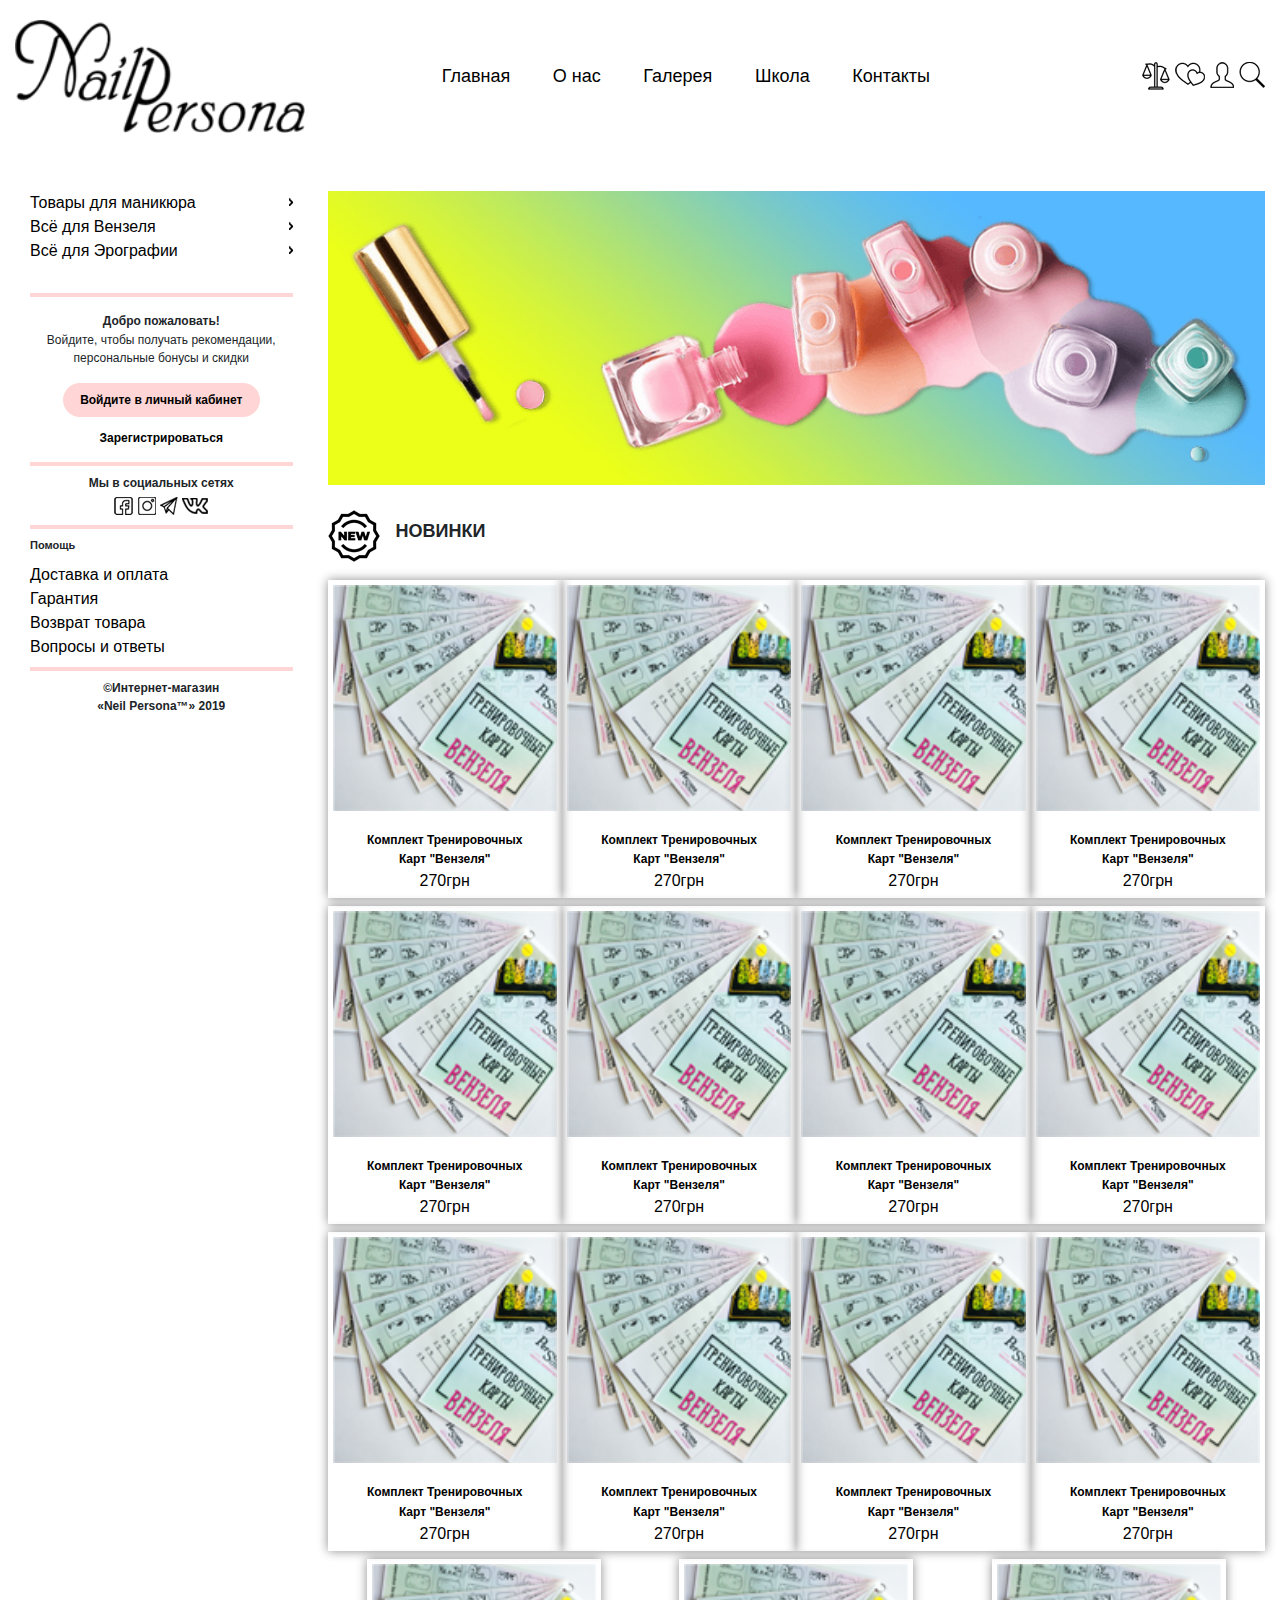
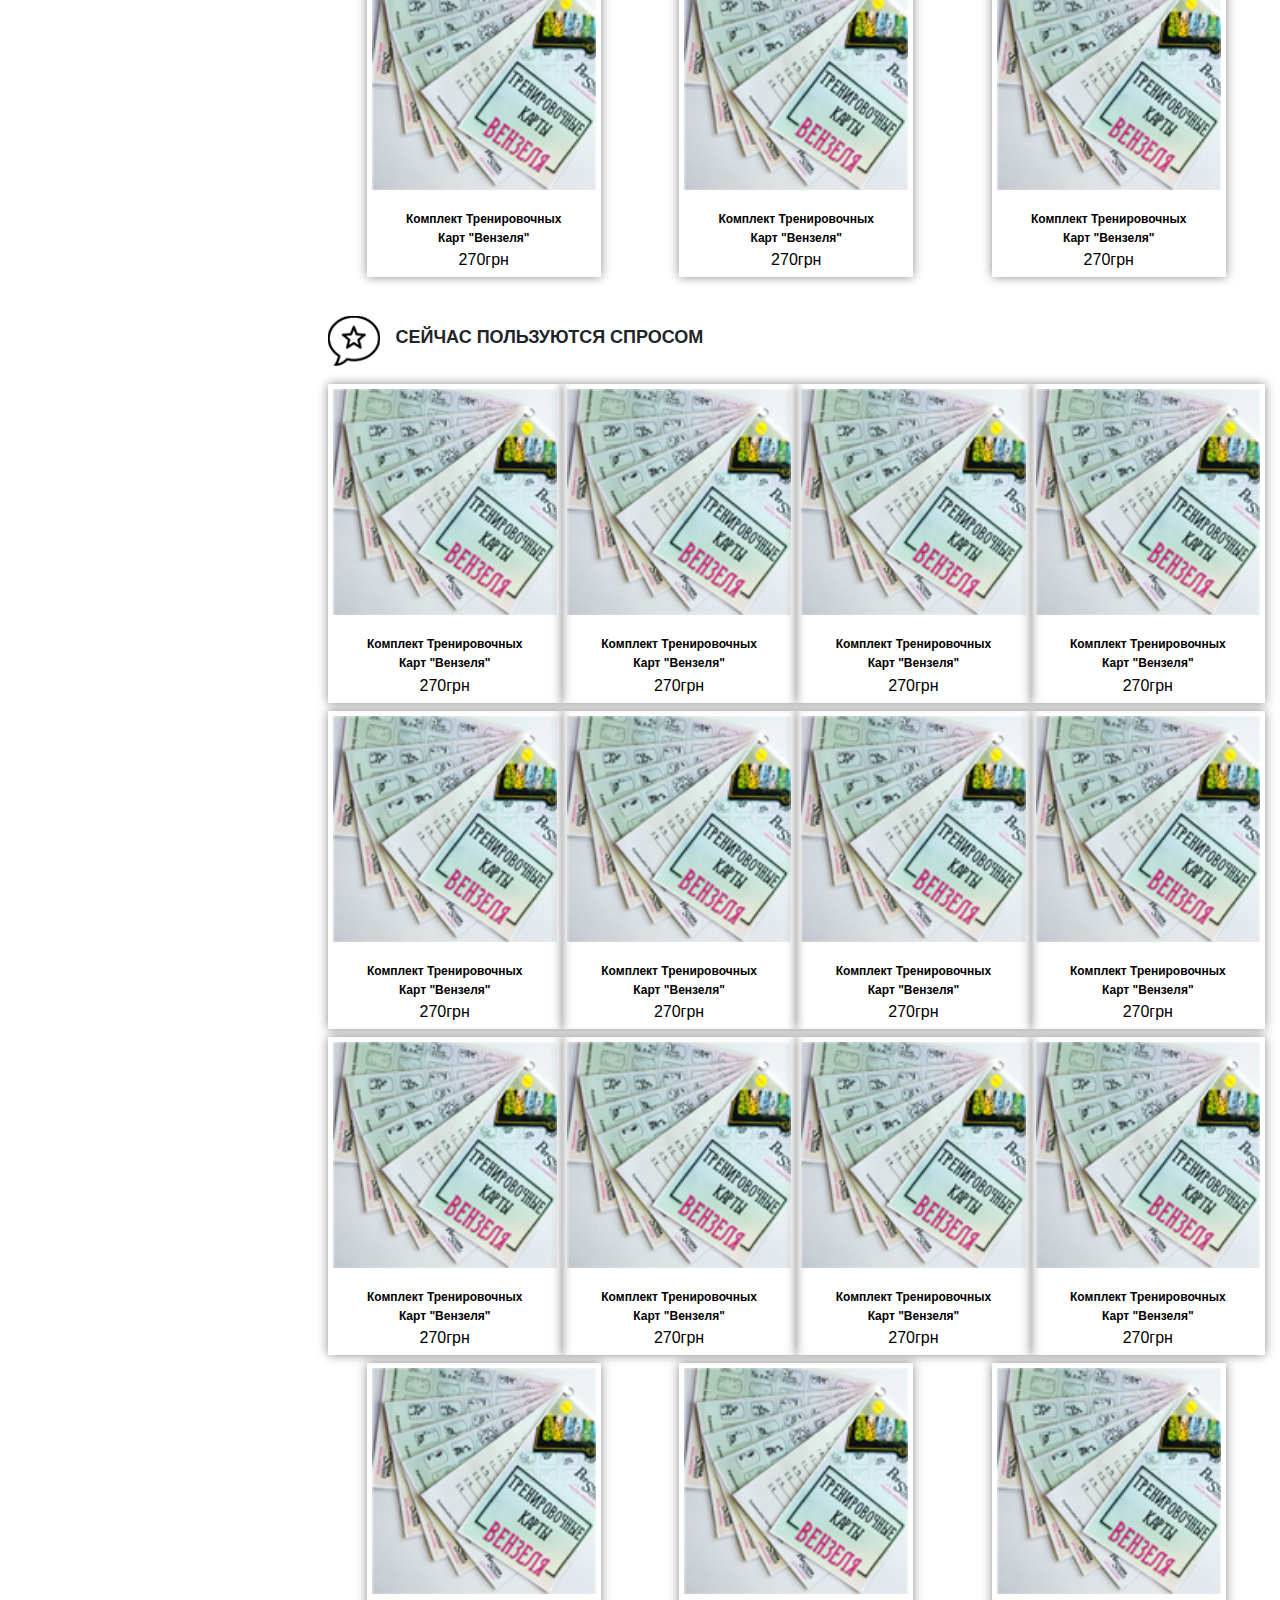
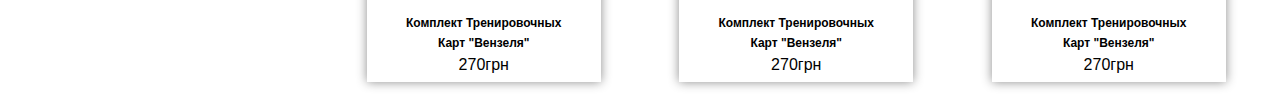
==== index.html @ 0a8c69c3 "55555" ====
<!DOCTYPE html>
    <html lang=ru>
        <head>
            <meta charset=UTF-8>
            <meta name=viewport content="width=device-width, initial-scale=1">
            <title>Магазин - Магазин и школа маникюра "Nail Persona"</title>
            <meta name=description content="Persona">
            <meta name=keywords content="">
            <link rel=icon href="#" type=image/x-icon>
            <link rel="shortcut icon" href="#" type=image/x-icon>
            <meta property=og:title content="">
            <meta property=og:description content="">
            <meta property=og:type content="">
            <meta property=og:image content="">
            <meta property=og:site_name content="">
            <link rel=stylesheet href="css/bootstrap-reboot.min.css">
            <link rel=stylesheet href="css/bootstrap.min.css">
            <link rel=stylesheet href=css/slick/slick.css>
            <link rel=stylesheet href=css/slick/slick-theme.css>
            <link rel="stylesheet" href="css/jquery.arcticmodal-0.3.css">
            <link rel="stylesheet" href="css/modal-menu.css">
            <link rel="stylesheet" href="css/authorization.css">
            <link rel="stylesheet" href="css/style.css">
        </head>
        <body>
            <header class="header" id=header>
                <div class="container-fluid">
                    <div class="row align-items-center">
                        <div class="col-2 col-md-3 d-lg-none">
                            <button class="menu-open">
                                <img src="img/gamb.png">
                            </button>
                        </div>
                        <div class="col-lg-3 col-md-5 col-8">
                            <a href=index.html class="home logo">
                                <img src=img/logo.png class="logo img-adaptiv" alt="logo Persona">
                            </a>
                        </div>
                        <div class="col-lg-5  m-auto d-none d-lg-block">
                            <nav>
                                <ul class="menu d-flex">
                                <li class="menu__item">
                                   <a href="index.html">
                                        Главная
                                    </a>
                                </li>
                                <li class="menu__item">
                                    <a href=#>
                                        О нас
                                    </a>
                                 </li>
                                <li class="menu__item">
                                    <a href=#>Галерея</a>
                                </li>
                                <li class="menu__item">
                                    <a href=#>
                                        Школа
                                    </a>
                                </li>
                                <li class="menu__item">
                                    <a href=#>
                                        Контакты
                                    </a>
                                </li>
                                </ul>
                            </nav>
                            </div>
                        <div class="col-lg-2 col-md-4 col-2 m-auto m-md-0 ">
                            <div class="heder_icon d-flex justify-content-md-end">
                                <a href="#" id="comparison" class="comparison"> <img src=img/comparison.png class=img-adaptiv alt="Comparison Persona"></a>
                                <a href="#" id="preferences" class="preferences"> <img src=img/preferences.png class=img-adaptiv alt="Comparison Persona"></a>
                                <a href="#" id="authorizaciy" class="authorizaciy"> <img src=img/authorization.png class=img-adaptiv alt="Comparison Persona"></a>
                                <a href="#" id="search" class="search"><img src=img/search.png class=img-adaptiv alt="Comparison Persona"></a>
                            </div>
                        </div>
                    </div>
                </div>
            </header>
            <main id=main role=main>
                <section class="shop" id="shop">
                    <div class="container-fluid container-fluid_sm">
                        <div class="row m-0">
                            <div class="col-lg-3">
                                    <aside class="info-right d-none d-lg-block" id="info-right">
                                        <div class="aside-menu" id="aside-menu">
                                            <a  href="#" class="aside-menu__link manicure-products__link">Товары для маникюра</a>
                                            <a href="#" class="aside-menu__link">Всё для Вензеля</a>
                                            <a href="#" class="aside-menu__link">Всё для Эрографии</a>
                                        </div>
                                        <div class="aside-cabinet" id="aside-cabinet">
                                            <h3>Добро пожаловать!</h3>
                                            <p>Войдите, чтобы получать рекомендации, персональные бонусы и скидки</p>
                                            <a href="personal-area.html" class="btn-block btn-cabinet">Войдите в личный кабинет</button>
                                            <a href="#" class="registracion">Зарегистрироваться</a>
                                        </div>
                                        <div class="aside-social">
                                            <h3>Мы в социальных сетях</h3>
                                            <div class="aside-social__link">
                                                <a href="#" class="aside-social__icon"><img src="img/facebook.png" alt="facebook"></a>
                                                <a href="#" class="aside-social__icon"><img src="img/instagram.png" alt="instagram"></a>
                                                <a href="#" class="aside-social__icon"><img src="img/telegram.png" alt="telegram"></a>
                                                <!-- <a href="#" class="aside-social__icon"><img src="img/twitter.png" alt="twitter"></a> -->
                                                <a href="#" class="aside-social__icon"><img src="img/vk.png" alt="vk"></a>
                                            </div>
                                        </div>
                                        <div class="aside-help">
                                            <h6>Помощь</h6>
                                            <a href="#" class="aside-help__link">Доставка и оплата</a>
                                            <a href="#" class="aside-help__link">Гарантия</a>
                                            <a href="#" class="aside-help__link">Возврат товара</a>
                                            <a href="#" class="aside-help__link">Вопросы и ответы</a>
                                        </div>
                                        <div class="aside-copyrights">
                                            <p>&copy;Интернет-магазин<br>«Neil Persona™» 2019</p>
                                        </div>
                                    </aside>
                            </div>
                            <div class="col-lg-9 col-12 p-0">
                                <div class="slader">
                                        <div class="slader_blok">
                                            <img src="img/sliser-foto_1.jpg" alt="" class="img-adaptiv">
                                        </div>
                                        <div class="slader_blok">
                                            <img src="img/sliser-foto_1.jpg" alt="" class="img-adaptiv">
                                        </div>
                                </div>
                                <div class="products">
                                        <div class="row">
                                            <div class="col-lg-12">
                                                <div class="products-news d-flex">
                                                    <img src="img/New.png" alt="icon-new">
                                                    <h2>Новинки</h2>
                                                </div>
                                            </div>
                                        </div>
                                        <div class="row  justify-content-around m-0 mb-3">
                                            <div class="col-lg-3 col-md-3 col-5  text-center mb-2 p-0">
                                                <a href="#" class="products-card">
                                                    <img src="img/img-card.png" alt="tovar" class="img-adaptiv">
                                                    <h3>Комплект Тренировочных <br>Карт "Вензеля"</h3>
                                                    <div class="products-card_cena">270грн</div>
                                                </a>
                                            </div>
                                            <div class="col-lg-3 col-md-3 col-5  text-center  mb-2 p-0">
                                                <a href="#" class="products-card">
                                                    <img src="img/img-card.png" alt="tovar" class="img-adaptiv">
                                                    <h3>Комплект Тренировочных <br>Карт "Вензеля"</h3>
                                                    <div class="products-card_cena">270грн</div>
                                                </a>
                                            </div>
                                            <div class="col-lg-3 col-md-3 col-5  text-center  mb-2 p-0">
                                                <a href="#" class="products-card">
                                                    <img src="img/img-card.png" alt="tovar" class="img-adaptiv">
                                                    <h3>Комплект Тренировочных <br>Карт "Вензеля"</h3>
                                                    <div class="products-card_cena">270грн</div>
                                                </a>
                                            </div>
                                            <div class="col-lg-3 col-md-3 col-5  text-center  mb-2 p-0">
                                                <a href="#" class="products-card">
                                                    <img src="img/img-card.png" alt="tovar" class="img-adaptiv">
                                                    <h3>Комплект Тренировочных <br>Карт "Вензеля"</h3>
                                                    <div class="products-card_cena">270грн</div>
                                                </a>
                                            </div>
                                            <div class="col-lg-3 col-md-3 col-5  text-center  mb-2 p-0">
                                                <a href="#" class="products-card">
                                                    <img src="img/img-card.png" alt="tovar" class="img-adaptiv">
                                                    <h3>Комплект Тренировочных <br>Карт "Вензеля"</h3>
                                                    <div class="products-card_cena">270грн</div>
                                                </a>
                                            </div>
                                            <div class="col-lg-3 col-md-3 col-5  text-center  mb-2 p-0">
                                                    <a href="#" class="products-card">
                                                        <img src="img/img-card.png" alt="tovar" class="img-adaptiv">
                                                        <h3>Комплект Тренировочных <br>Карт "Вензеля"</h3>
                                                        <div class="products-card_cena">270грн</div>
                                                    </a>
                                                </div>
                                                <div class="col-lg-3 col-md-3 col-5  text-center  mb-2 p-0">
                                                    <a href="#" class="products-card">
                                                        <img src="img/img-card.png" alt="tovar" class="img-adaptiv">
                                                        <h3>Комплект Тренировочных <br>Карт "Вензеля"</h3>
                                                        <div class="products-card_cena">270грн</div>
                                                    </a>
                                                </div>
                                                <div class="col-lg-3 col-md-3 col-5 text-center  mb-2 p-0">
                                                    <a href="#" class="products-card">
                                                        <img src="img/img-card.png" alt="tovar" class="img-adaptiv">
                                                        <h3>Комплект Тренировочных <br>Карт "Вензеля"</h3>
                                                        <div class="products-card_cena">270грн</div>
                                                    </a>
                                                </div>
                                                <div class="col-lg-3 col-md-3 col-5  text-center  mb-2 p-0">
                                                    <a href="#" class="products-card">
                                                        <img src="img/img-card.png" alt="tovar" class="img-adaptiv">
                                                        <h3>Комплект Тренировочных <br>Карт "Вензеля"</h3>
                                                        <div class="products-card_cena">270грн</div>
                                                    </a>
                                                </div>
                                                <div class="col-lg-3 col-md-3 col-5 text-center  mb-2 p-0">
                                                    <a href="#" class="products-card">
                                                        <img src="img/img-card.png" alt="tovar" class="img-adaptiv">
                                                        <h3>Комплект Тренировочных <br>Карт "Вензеля"</h3>
                                                        <div class="products-card_cena">270грн</div>
                                                    </a>
                                                </div>
                                                <div class="col-lg-3 col-md-3 col-5  text-center mb-2 p-0">
                                                    <a href="#" class="products-card">
                                                        <img src="img/img-card.png" alt="tovar" class="img-adaptiv">
                                                        <h3>Комплект Тренировочных <br>Карт "Вензеля"</h3>
                                                        <div class="products-card_cena">270грн</div>
                                                    </a>
                                                </div>
                                                <div class="col-lg-3 col-md-3 col-5  text-center  mb-2 p-0">
                                                    <a href="#" class="products-card">
                                                        <img src="img/img-card.png" alt="tovar" class="img-adaptiv">
                                                        <h3>Комплект Тренировочных <br>Карт "Вензеля"</h3>
                                                        <div class="products-card_cena">270грн</div>
                                                    </a>
                                                </div>
                                                <div class="col-lg-3 col-md-3 col-5  text-center  mb-2 p-0">
                                                    <a href="#" class="products-card">
                                                        <img src="img/img-card.png" alt="tovar" class="img-adaptiv">
                                                        <h3>Комплект Тренировочных <br>Карт "Вензеля"</h3>
                                                        <div class="products-card_cena">270грн</div>
                                                    </a>
                                                </div>
                                                <div class="col-lg-3 col-md-3 col-5  text-center  mb-2 p-0">
                                                    <a href="#" class="products-card">
                                                        <img src="img/img-card.png" alt="tovar" class="img-adaptiv">
                                                        <h3>Комплект Тренировочных <br>Карт "Вензеля"</h3>
                                                        <div class="products-card_cena">270грн</div>
                                                    </a>
                                                </div>
                                                <div class="col-lg-3 col-md-3 col-5  text-center  mb-2 p-0">
                                                    <a href="#" class="products-card">
                                                        <img src="img/img-card.png" alt="tovar" class="img-adaptiv">
                                                        <h3>Комплект Тренировочных <br>Карт "Вензеля"</h3>
                                                        <div class="products-card_cena">270грн</div>
                                                    </a>
                                                </div>
                                                                                  
                                        </div>
                                        <div class="row">
                                                <div class="col-lg-12">
                                                    <div class="products-news d-flex">
                                                        <img src="img/icon-spros.png" alt="icon-new">
                                                        <h2>Сейчас пользуются спросом</h2>
                                                    </div>
                                                </div>
                                            </div>
                                            <div class="row justify-content-around mb-3 m-0">
                                                <div class="col-lg-3 col-md-3 col-5  text-center  mb-2 p-0">
                                                    <a href="#" class="products-card">
                                                        <img src="img/img-card.png" alt="tovar" class="img-adaptiv">
                                                        <h3>Комплект Тренировочных <br>Карт "Вензеля"</h3>
                                                        <div class="products-card_cena">270грн</div>
                                                    </a>
                                                </div>
                                                <div class="col-lg-3 col-md-3 col-5  text-center  mb-2 p-0">
                                                    <a href="#" class="products-card">
                                                        <img src="img/img-card.png" alt="tovar" class="img-adaptiv">
                                                        <h3>Комплект Тренировочных <br>Карт "Вензеля"</h3>
                                                        <div class="products-card_cena">270грн</div>
                                                    </a>
                                                </div>
                                                <div class="col-lg-3 col-md-3 col-5  text-center  mb-2 p-0">
                                                    <a href="#" class="products-card">
                                                        <img src="img/img-card.png" alt="tovar" class="img-adaptiv">
                                                        <h3>Комплект Тренировочных <br>Карт "Вензеля"</h3>
                                                        <div class="products-card_cena">270грн</div>
                                                    </a>
                                                </div>
                                                <div class="col-lg-3 col-md-3 col-5  text-center  mb-2 p-0">
                                                    <a href="#" class="products-card">
                                                        <img src="img/img-card.png" alt="tovar" class="img-adaptiv">
                                                        <h3>Комплект Тренировочных <br>Карт "Вензеля"</h3>
                                                        <div class="products-card_cena">270грн</div>
                                                    </a>
                                                </div>
                                                <div class="col-lg-3 col-md-3 col-5  text-center  mb-2 p-0">
                                                    <a href="#" class="products-card">
                                                        <img src="img/img-card.png" alt="tovar" class="img-adaptiv">
                                                        <h3>Комплект Тренировочных <br>Карт "Вензеля"</h3>
                                                        <div class="products-card_cena">270грн</div>
                                                    </a>
                                                </div>
                                            
                                                    <div class="col-lg-3 col-md-3 col-5  text-center  mb-2 p-0">
                                                        <a href="#" class="products-card">
                                                            <img src="img/img-card.png" alt="tovar" class="img-adaptiv">
                                                            <h3>Комплект Тренировочных <br>Карт "Вензеля"</h3>
                                                            <div class="products-card_cena">270грн</div>
                                                        </a>
                                                    </div>
                                                    <div class="col-lg-3 col-md-3 col-5  text-center  mb-2 p-0">
                                                        <a href="#" class="products-card">
                                                            <img src="img/img-card.png" alt="tovar" class="img-adaptiv">
                                                            <h3>Комплект Тренировочных <br>Карт "Вензеля"</h3>
                                                            <div class="products-card_cena">270грн</div>
                                                        </a>
                                                    </div>
                                                    <div class="col-lg-3 col-md-3 col-5  text-center  mb-2 p-0">
                                                        <a href="#" class="products-card">
                                                            <img src="img/img-card.png" alt="tovar" class="img-adaptiv">
                                                            <h3>Комплект Тренировочных <br>Карт "Вензеля"</h3>
                                                            <div class="products-card_cena">270грн</div>
                                                        </a>
                                                    </div>
                                                    <div class="col-lg-3 col-md-3 col-5  text-center  mb-2 p-0">
                                                        <a href="#" class="products-card">
                                                            <img src="img/img-card.png" alt="tovar" class="img-adaptiv">
                                                            <h3>Комплект Тренировочных <br>Карт "Вензеля"</h3>
                                                            <div class="products-card_cena">270грн</div>
                                                        </a>
                                                    </div>
                                                    <div class="col-lg-3 col-md-3 col-5  text-center  mb-2 p-0">
                                                        <a href="#" class="products-card">
                                                            <img src="img/img-card.png" alt="tovar" class="img-adaptiv">
                                                            <h3>Комплект Тренировочных <br>Карт "Вензеля"</h3>
                                                            <div class="products-card_cena">270грн</div>
                                                        </a>
                                                    </div>
                                                    <div class="col-lg-3 col-md-3 col-5  text-center mb-2 p-0">
                                                        <a href="#" class="products-card">
                                                            <img src="img/img-card.png" alt="tovar" class="img-adaptiv">
                                                            <h3>Комплект Тренировочных <br>Карт "Вензеля"</h3>
                                                            <div class="products-card_cena">270грн</div>
                                                        </a>
                                                    </div>
                                                    <div class="col-lg-3 col-md-3 col-5  text-center  mb-2 p-0">
                                                        <a href="#" class="products-card">
                                                            <img src="img/img-card.png" alt="tovar" class="img-adaptiv">
                                                            <h3>Комплект Тренировочных <br>Карт "Вензеля"</h3>
                                                            <div class="products-card_cena">270грн</div>
                                                        </a>
                                                    </div>
                                                    <div class="col-lg-3 col-md-3 col-5  text-center  mb-2 p-0">
                                                        <a href="#" class="products-card">
                                                            <img src="img/img-card.png" alt="tovar" class="img-adaptiv">
                                                            <h3>Комплект Тренировочных <br>Карт "Вензеля"</h3>
                                                            <div class="products-card_cena">270грн</div>
                                                        </a>
                                                    </div>
                                                    <div class="col-lg-3 col-md-3 col-5  text-center  mb-2 p-0">
                                                        <a href="#" class="products-card">
                                                            <img src="img/img-card.png" alt="tovar" class="img-adaptiv">
                                                            <h3>Комплект Тренировочных <br>Карт "Вензеля"</h3>
                                                            <div class="products-card_cena">270грн</div>
                                                        </a>
                                                    </div>
                                                    <div class="col-lg-3 col-md-3 col-5  text-center  mb-2 p-0">
                                                        <a href="#" class="products-card">
                                                            <img src="img/img-card.png" alt="tovar" class="img-adaptiv">
                                                            <h3>Комплект Тренировочных <br>Карт "Вензеля"</h3>
                                                            <div class="products-card_cena">270грн</div>
                                                        </a>
                                                    </div>
                                                
                                                      
                                            </div>
                                            <div class="aside-copyrights__sm d-none">
                                                    <p>&copy;Интернет-магазин<br>«Neil Persona™» 2019</p>
                                                </div>
                                </div>  
                            </div>
                        </div>
                    </div>
                </section>
            </main>
            <!-- Modal menu-->

            <div style="display: none;">
                <div class="box-modal" id="catalog-product">
                        <div class="box-modal_close arcticmodal-close">x</div>
                            <div class="manicure-products d-flex">
                                            <ul class="manicure-products__menu ">
                                                <li class="manicure-products__list d-flex">
                                                    <!-- <a href="#" class=" aside-menu__link manicure-products__link">Товары для маникюра</a> -->
                                                    <div class="drop-down__list t1">
                                                        <div class="d-flex">
                                                        <div class="mr-4">
                                                            <ul >
                                                            <li class="drop-down__list_item">
                                                                <a href="#" class="manicure-products__link cat_1">
                                                                        Краска
                                                                </a>
                                                            </li>
                                                            <li class="drop-down__list_item">
                                                                <a href="#" class="manicure-products__link cat_1">
                                                                    Лаки 
                                                                </a>
                                                            </li>
                                                            <li class="drop-down__list_item">
                                                                <a href="#" class="manicure-products__link cat_1">
                                                                    Краска
                                                                </a>
                                                            </li>
                                                            <li class="drop-down__list_item">
                                                                <a href="#" class="manicure-products__link cat_1">
                                                                    Лаки 
                                                                </a>
                                                            </li>
                                                            <li class="drop-down__list_item">
                                                                <a href="#" class="manicure-products__link cat_1">
                                                                    Длинная хрерь
                                                                </a>
                                                            </li>
                                                            <li class="drop-down__list_item">
                                                                    <a href="#" class="manicure-products__link cat_1">
                                                                            Краска
                                                                    </a>
                                                                </li>
                                                                <li class="drop-down__list_item">
                                                                    <a href="#" class="manicure-products__link cat_1">
                                                                        Лаки 
                                                                    </a>
                                                                </li>
                                                                <li class="drop-down__list_item">
                                                                    <a href="#" class="manicure-products__link cat_1">
                                                                        Краска
                                                                    </a>
                                                                </li>
                                                                <li class="drop-down__list_item">
                                                                    <a href="#" class="manicure-products__link cat_1">
                                                                        Лаки 
                                                                    </a>
                                                                </li>
                                                                <li class="drop-down__list_item">
                                                                    <a href="#" class="manicure-products__link cat_1">
                                                                        Длинная хрерь
                                                                    </a>
                                                                </li>
                                                                <li class="drop-down__list_item">
                                                                        <a href="#" class="manicure-products__link cat_1">
                                                                                Краска
                                                                        </a>
                                                                    </li>
                                                                    <li class="drop-down__list_item">
                                                                        <a href="#" class="manicure-products__link cat_1">
                                                                            Лаки 
                                                                        </a>
                                                                    </li>
                                                                    <li class="drop-down__list_item">
                                                                        <a href="#" class="manicure-products__link cat_1">
                                                                            Краска
                                                                        </a>
                                                                    </li>
                                                                    <li class="drop-down__list_item">
                                                                        <a href="#" class="manicure-products__link cat_1">
                                                                            Лаки 
                                                                        </a>
                                                                    </li>
                                                                    <li class="drop-down__list_item">
                                                                        <a href="#" class="manicure-products__link cat_1">
                                                                            Длинная хрерь
                                                                        </a>
                                                                    </li>
                                                                    <ul>
                                                                            <li class="drop-down__list_item">
                                                                                    <a href="#" class="manicure-products__link cat_1">
                                                                                        Лаки 
                                                                                    </a>
                                                                                </li>
                                                                                <li class="drop-down__list_item">
                                                                                    <a href="#" class="manicure-products__link cat_1">
                                                                                        Длинная хрерь
                                                                                    </a>
                                                                                </li> 
                                                                    </ul>
                                                            </ul>
                                                        </div>
                                                        <div class="mr-4">
                                                                <ul>
                                                                    <li class="drop-down__list_item">
                                                                        <a href="#" class="manicure-products__link cat_1">
                                                                                Краска
                                                                        </a>
                                                                    </li>
                                                                    <li class="drop-down__list_item">
                                                                        <a href="#" class="manicure-products__link cat_1">
                                                                            Лаки 
                                                                        </a>
                                                                    </li>
                                                                    <li class="drop-down__list_item">
                                                                        <a href="#" class="manicure-products__link cat_1">
                                                                            Краска
                                                                        </a>
                                                                    </li>
                                                                    <li class="drop-down__list_item">
                                                                        <a href="#" class="manicure-products__link cat_1">
                                                                            Лаки 
                                                                        </a>
                                                                    </li>
                                                                    <li class="drop-down__list_item">
                                                                        <a href="#" class="manicure-products__link cat_1">
                                                                            Длинная хрерь
                                                                        </a>
                                                                    </li>
                                                                    <li class="drop-down__list_item">
                                                                            <a href="#" class="manicure-products__link cat_1">
                                                                                    Краска
                                                                            </a>
                                                                        </li>
                                                                        <li class="drop-down__list_item">
                                                                            <a href="#" class="manicure-products__link cat_1">
                                                                                Лаки 
                                                                            </a>
                                                                        </li>
                                                                        <li class="drop-down__list_item">
                                                                            <a href="#" class="manicure-products__link cat_1">
                                                                                Краска
                                                                            </a>
                                                                        </li>
                                                                        <li class="drop-down__list_item">
                                                                            <a href="#" class="manicure-products__link cat_1">
                                                                                Лаки 
                                                                            </a>
                                                                        </li>
                                                                        <li class="drop-down__list_item">
                                                                            <a href="#" class="manicure-products__link cat_1">
                                                                                Длинная хрерь
                                                                            </a>
                                                                        </li>
                                                                        <li class="drop-down__list_item">
                                                                                <a href="#" class="manicure-products__link cat_1">
                                                                                        Краска
                                                                                </a>
                                                                            </li>
                                                                            <li class="drop-down__list_item">
                                                                                <a href="#" class="manicure-products__link cat_1">
                                                                                    Лаки 
                                                                                </a>
                                                                            </li>
                                                                            <li class="drop-down__list_item">
                                                                                <a href="#" class="manicure-products__link cat_1">
                                                                                    Краска
                                                                                </a>
                                                                            </li>
                                                                            <li class="drop-down__list_item">
                                                                                <a href="#" class="manicure-products__link cat_1">
                                                                                    Лаки 
                                                                                </a>
                                                                            </li>
                                                                            <li class="drop-down__list_item">
                                                                                <a href="#" class="manicure-products__link cat_1">
                                                                                    Длинная хрерь
                                                                                </a>
                                                                            </li>
                                                                            <ul>
                                                                                    <li class="drop-down__list_item">
                                                                                            <a href="#" class="manicure-products__link cat_1">
                                                                                                Лаки 
                                                                                            </a>
                                                                                        </li>
                                                                                        <li class="drop-down__list_item">
                                                                                            <a href="#" class="manicure-products__link cat_1">
                                                                                                Длинная хрерь
                                                                                            </a>
                                                                                        </li> 
                                                                            </ul>
                                                                </ul>
                                                        </div>
                                                        <div class="mr-4">
                                                                <ul>
                                                                    <li class="drop-down__list_item">
                                                                        <a href="#" class="manicure-products__link cat_1">
                                                                                Краска
                                                                        </a>
                                                                    </li>
                                                                    <li class="drop-down__list_item">
                                                                        <a href="#" class="manicure-products__link cat_1">
                                                                            Лаки 
                                                                        </a>
                                                                    </li>
                                                                    <li class="drop-down__list_item">
                                                                        <a href="#" class="manicure-products__link cat_1">
                                                                            Краска
                                                                        </a>
                                                                    </li>
                                                                    <li class="drop-down__list_item">
                                                                        <a href="#" class="manicure-products__link cat_1">
                                                                            Лаки 
                                                                        </a>
                                                                    </li>
                                                                    <li class="drop-down__list_item">
                                                                        <a href="#" class="manicure-products__link cat_1">
                                                                            Длинная хрерь
                                                                        </a>
                                                                    </li>
                                                                    <li class="drop-down__list_item">
                                                                            <a href="#" class="manicure-products__link cat_1">
                                                                                    Краска
                                                                            </a>
                                                                        </li>
                                                                        <li class="drop-down__list_item">
                                                                            <a href="#" class="manicure-products__link cat_1">
                                                                                Лаки 
                                                                            </a>
                                                                        </li>
                                                                        <li class="drop-down__list_item">
                                                                            <a href="#" class="manicure-products__link cat_1">
                                                                                Краска
                                                                            </a>
                                                                        </li>
                                                                        <li class="drop-down__list_item">
                                                                            <a href="#" class="manicure-products__link cat_1">
                                                                                Лаки 
                                                                            </a>
                                                                        </li>
                                                                        <li class="drop-down__list_item">
                                                                            <a href="#" class="manicure-products__link cat_1">
                                                                                Длинная хрерь
                                                                            </a>
                                                                        </li>
                                                                        <li class="drop-down__list_item">
                                                                                <a href="#" class="manicure-products__link cat_1">
                                                                                        Краска
                                                                                </a>
                                                                            </li>
                                                                            <li class="drop-down__list_item">
                                                                                <a href="#" class="manicure-products__link cat_1">
                                                                                    Лаки 
                                                                                </a>
                                                                            </li>
                                                                            <li class="drop-down__list_item">
                                                                                <a href="#" class="manicure-products__link cat_1">
                                                                                    Краска
                                                                                </a>
                                                                            </li>
                                                                            <li class="drop-down__list_item">
                                                                                <a href="#" class="manicure-products__link cat_1">
                                                                                    Лаки 
                                                                                </a>
                                                                            </li>
                                                                            <li class="drop-down__list_item">
                                                                                <a href="#" class="manicure-products__link cat_1">
                                                                                    Длинная хрерь
                                                                                </a>
                                                                            </li>
                                                                            <ul>
                                                                                    <li class="drop-down__list_item">
                                                                                            <a href="#" class="manicure-products__link cat_1">
                                                                                                Лаки 
                                                                                            </a>
                                                                                        </li>
                                                                                        <li class="drop-down__list_item">
                                                                                            <a href="#" class="manicure-products__link cat_1">
                                                                                                Длинная хрерь
                                                                                            </a>
                                                                                        </li> 
                                                                            </ul>
                                                                </ul>
                                                        </div>
                                                        </div>
                                                    </div>                      
                                                </li>
                                                
                                                                              
                                                
                                            </ul>
                            </div>
                    </div>
                </div>
            </div>
            <div style="display: none;">
            <div class="box-modal" id="authorization">
                    <div class="box-modal_close arcticmodal-close">x</div>
                        <header>
                            <div class="d-flex mb-3">
                                <img src=img/logo.png class="authorization-logo" alt="logo Persona">
                                <div class="languages">
                                    <span class="languages_ru">ru</span>
                                    <span class="languages_en">en</span>
                                </div>
                            </div>
                        </header>
                        <ul class="authorization__list">
                            <li class="authorization__list_item">
                                <a href="#" class="authorization__link">Личные данные</a>
                            </li>
                            <li class="authorization__list_item">
                                <a href="#" class="authorization__link">Корзина</a>
                            </li>
                            <li class="authorization__list_item">
                                <a href="#" class="authorization__link">Мои заказы</a>
                            </li>
                            <li class="authorization__list_item">
                                <a href="#" class="authorization__link">Выход</a>
                            </li>
                        </ul>        
                    </div>
                </div>
            </div>
            <footer class=footer id=footer>
               
            </footer>
            <script src=js/jquery-3.3.1.min.js> </script> 
            <script src=js/slick/slick.min.js> </script>
            <!-- <script src=js/slick/slick.min.js> </script> 
            <script src=js/liMarquee/jquery.liMarquee.min.js> </script> 
            <script src=js/jquery.arcticmodal-0.3.min.js> </script> 
            <script type=text/javascript src=js/jquery.validate.min.js> </script> 
            <script src=js/main.min.js> </script>  -->
            <script src=js/jquery.arcticmodal-0.3.min.js> </script>
            <script src="js/main.js"> </script>
        </body> 
    </html>
---- css/modal-menu.css ----
/*----- Выпадающий список -----*/


/* .drop-down__list {
    color: #000;
    background: rgba(255, 255, 255, 0.87);
    border-radius: 10px;
    padding: 20px;
    flex-direction: column;
    position: absolute;
    left: 55%;
    margin-left: -115px;
    z-index: 9999;
    box-shadow: 0 0 40px #000073;
}

.manicure-products__list_item {
    margin-bottom: 10px;
} */

.manicure-products__link{
    font-size: 14px;
}
.box-modal {
    position: absolute;
    top: 155px;
    padding: 16px;
    background: #fff;
    color: #3c3c3c;
    font: 14px/18px Arial, sans-serif;
    
    border-radius: 6px;
}

.box-modal_close {
    position: absolute;
    right: 20px;
    top: 0px;
    font-size: 20px;
    line-height: 15px;
    color: #000;
    cursor: pointer
}
#catalog-product{
    left: 25%;
}
.arcticmodal-overlay{
    background-color: none!important;
    opacity: 0!important;
}
---- css/authorization.css ----
#authorization{
    right: 0;
}

.languages{
    font-size: 24px;
}
.languages span{
    border: 1px solid transparent;
    border-radius: 40%;
    padding: 0 5px;
}
.languages span:hover{
    border: 1px solid #000;
    padding: 0 5px;
    cursor: pointer;
}
.authorization__link{
    display: block;
    font-size: 18px;
    margin-bottom: 15px;
}
---- css/style.css ----
/* specification */
body {
    font-family: "Arial"
}

h1, h2, h3, h4, h5, h6 {
    letter-spacing: 0;
    line-height: 1.6em;
    font-weight: bold;
}
h1 {
    
}
h3{
    font-size: 12px;
    margin: 0;
}
h2{
    font-size: 18px;
    text-transform: uppercase;
}
h6{
    font-size: 11px;
    font-weight: bold;
}
a{
    color: #000;
}
a, a:active, a:hover {
    text-decoration: none
}
li, ul {
    list-style-type: none;
    padding: 0;
    margin: 0
}
.justify-content-between {
    justify-content: space-between
}
.align-items-center {
    align-items: center
}
.btn:focus, .btn:hover {
    box-shadow: none
}
a, button, button:active, button:focus, button:hover, input, input:active, input:focus, input:hover {
    outline: 0
}
.img-adaptiv {
    width: 100%;
    max-width: 100%;
    display: block;
    color: #fff
}
/* .overlay {
    background: rgba(0, 0, 0, .64);
    color: #fff;
    position: absolute;
    top: 0;
    left: 0;
    width: 100%;
    height: 100%;
    opacity: 0;
    transition: all .5s ease;
    text-align: center;
    padding-top: 40%
}
.overlay_title {
    font-family: candarabold;
    margin-top: -20px
}
.card:hover .overlay {
    opacity: .8
}
.text-centr{
    text-align: center;
}
.fixed {
    position: fixed;
    top: 0;
    left: 0;
    width: 100%;
    z-index: 1
}  */

/* specification END*/

/* header */
.header {
    padding: 20px 0;
    /* background: #ffd5d5 */
}

/* header "menu"*/

.menu {
    margin-bottom: 0;
    justify-content: space-between;
}
.menu__item {
    margin-right: 5px
}
.menu__item a {
    display: block;
    color: #000;
    font-size: 18px;
    /* font-weight: bold; */
    margin-right: 10px
}
.menu__item a:hover {
    opacity: .8
}
/* header "menu END"*/
.heder_icon{
    justify-content: space-between;
}
.heder_icon a{
    margin-right: 5px;
    display: block;
}
.heder_icon a:last-child{
    margin-right: 0;
}
.menu-open {
    background: 0;
    border: 0;
    /* font-size: 25px; */
    cursor: pointer;
    /* margin-top: 100%; */
    
}
/* .header-menu {
    font-size: 14px
}

.menu-opened {
    background: rgba(34, 183, 232, .87);
    border-radius: 10px;
    padding: 20px;
    flex-direction: column;
    position: fixed;
    left: 50%;
    top: 87px;
    margin-left: -115px;
    z-index: 9999;
    box-shadow: 0 0 40px #000073
}

.menu.menu-opened .menu__item {
    margin-right: 0;
    margin-bottom: 10px
} */

/* header END*/

/* Section "SHOP" */
.shop{
    padding-top: 38px; 
}
/* ASIDE */
aside{
    margin-right: 20px;
}
.aside-menu{
padding-bottom: 30px;
}
.aside-menu__link, .aside-help__link{
    font-size: 16px;
    /* font-weight: bold; */
    display: block;
    position: relative;
}
/* .aside-menu__link{
    position: relative;
} */
.aside-menu__link::after{
    content: "";
    background: url("../img/arrow.png") no-repeat center center;
    display: inline-block;
    width: 4px;
    height: 8px;
    position: absolute;
    top: 7px;
    right: 0;

}
.aside-cabinet{
    text-align: center;
    font-size: 12px;
    padding: 15px 0;
    border-top: 4px solid #ffd5d5;
    border-bottom: 4px solid #ffd5d5;
}
.aside-cabinet p{
    
}
.btn-cabinet{
    font-weight: bold;
    padding: 8px 3px;
    background: #ffd5d5;
    border: none;
    border-radius: 20px;
    width: 75%;
    margin: 0 auto;
}
.registracion{
    display: block;
    font-weight: bold;
    margin-top: 12px;
}
.aside-social{
    text-align: center;
    padding: 8px 0;
    border-bottom: 4px solid #ffd5d5;
}
.aside-help{
    padding: 8px 0;
    border-bottom: 4px solid #ffd5d5;
    
}
.aside-copyrights{
    padding: 8px 0;
    text-align: center;
    font-size: 12px;
    font-weight: bold;
}
/* ASIDE END*/

/*SLADER*/

.slader {
    margin-bottom: 10px;
}
/* SLADER END*/

/* products */

.products-news{
    align-items: center;
    padding: 15px 0 18px 0;
}
.products-news img{
    margin-right: 16px;
}

/* products-card*/

.products-card{
    display: block;
    padding: 5px 0;
    box-shadow: 0px 0px 10px 0px rgba(0,0,0,0.45);
  
   
}
.products-card img{
    margin-bottom: 20px;
    padding: 0 5px;
}
.products-card__cena{
    font-size: 14px;
    font-weight: bold;
}

/* products-card END*/

/* products END*/

/* modal */
.box-modal {
    position: absolute;
    top: 155px;
    padding: 16px;
    background: #fff;
    color: #3c3c3c;
    font: 14px/18px Arial, sans-serif;
    border-radius: 6px;
}
.box-modal_close {
    position: absolute;
    right: 20px;
    top: 0px;
    font-size: 20px;
    line-height: 15px;
    color: #000;
    cursor: pointer;
}
.arcticmodal-overlay{
    background-color: none!important;
    opacity: 0!important;
}
/* modal "#catalog-product"*/
#catalog-product{
    left: 25%;
}
/* modal "#catalog-product" END*/
/* modal end*/

@media screen and (max-width:1200px) {
    
    
}

@media screen and (max-width:992px) {
    
       
}

@media screen and (max-width:768px) {
    .comparison, .preferences, .authorization{
        display: none!important;
    }
    .aside-copyrights__sm{
        display: block!important;
        border-top: 4px solid #ffd5d5;
        margin-top: 15px;
        text-align: center;
    }
}

@media screen and (max-width:576px) {
    
    .container-fluid_sm{
        padding: 0;
    }
    
    .header{
        padding:  0;
    }
    /* .logo{
        margin-left: 10px; */
    
    .shop{
        padding-top: 0;;
    }
}
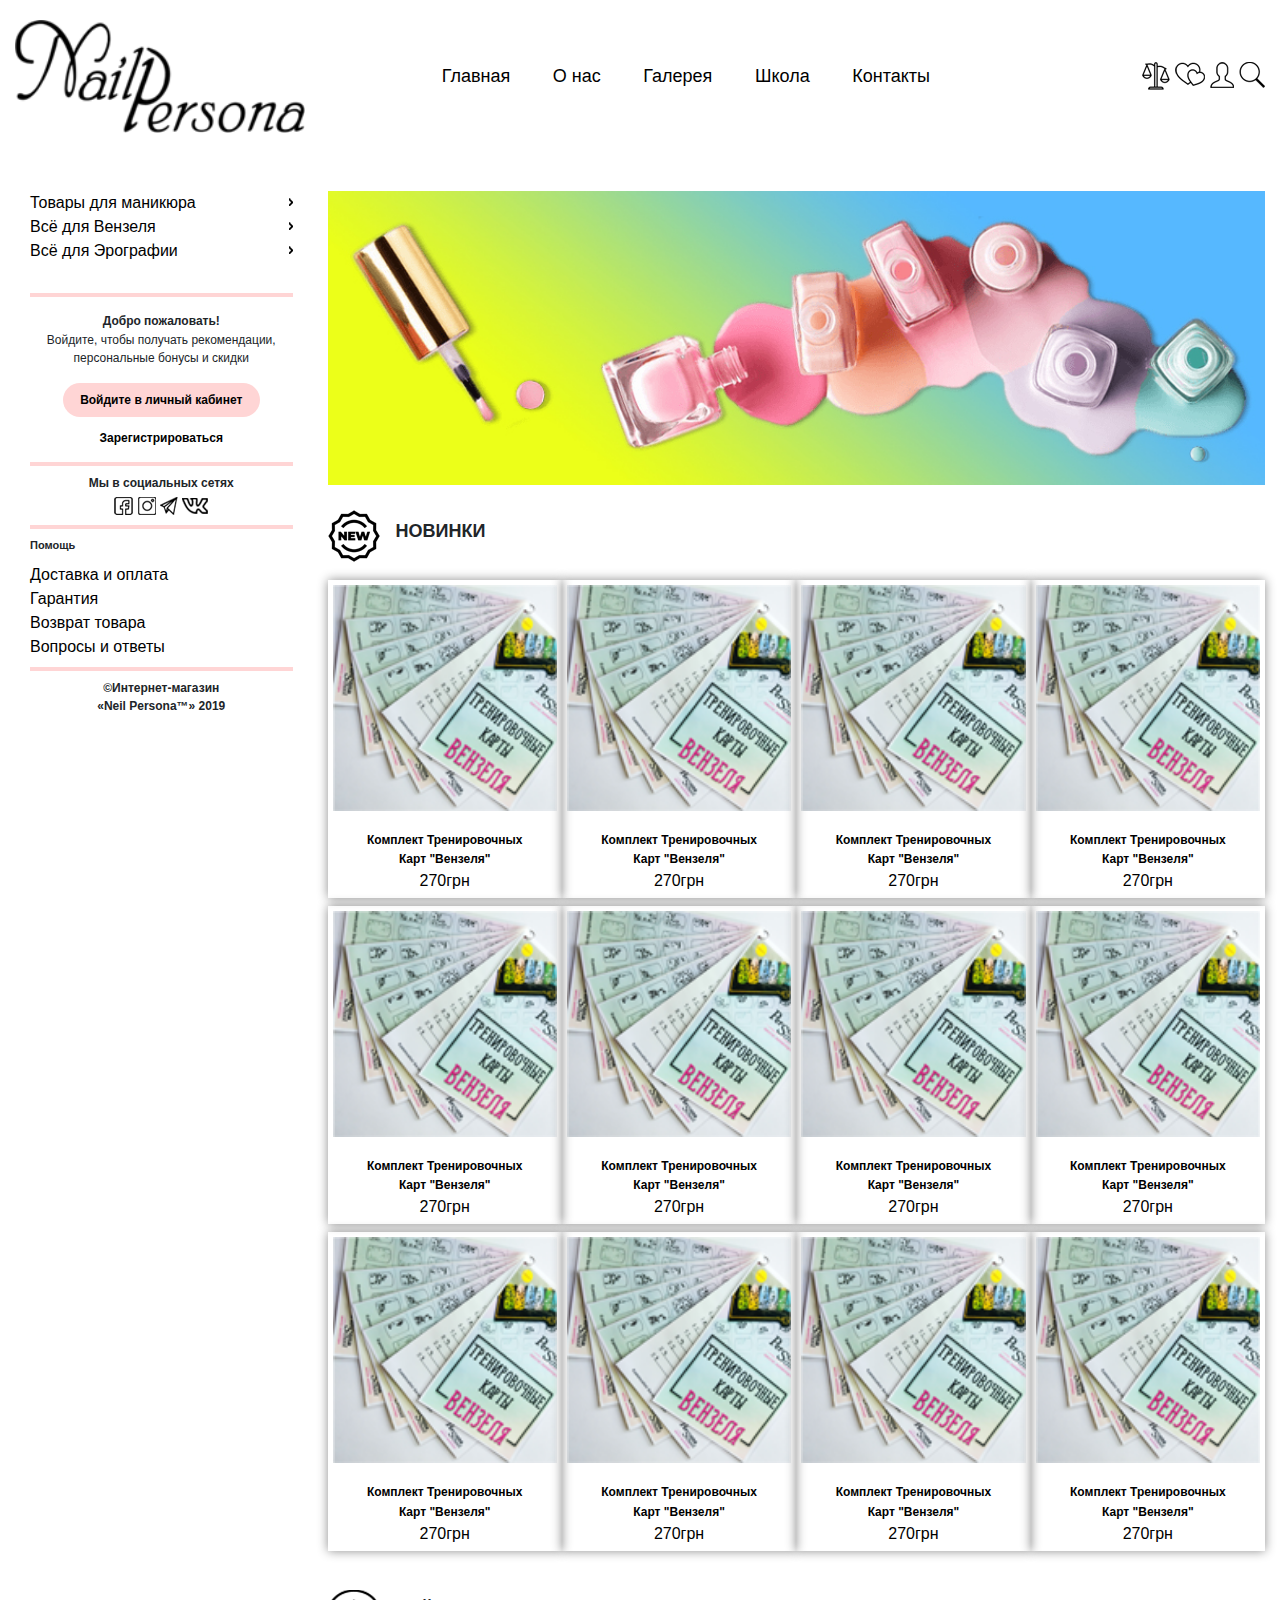
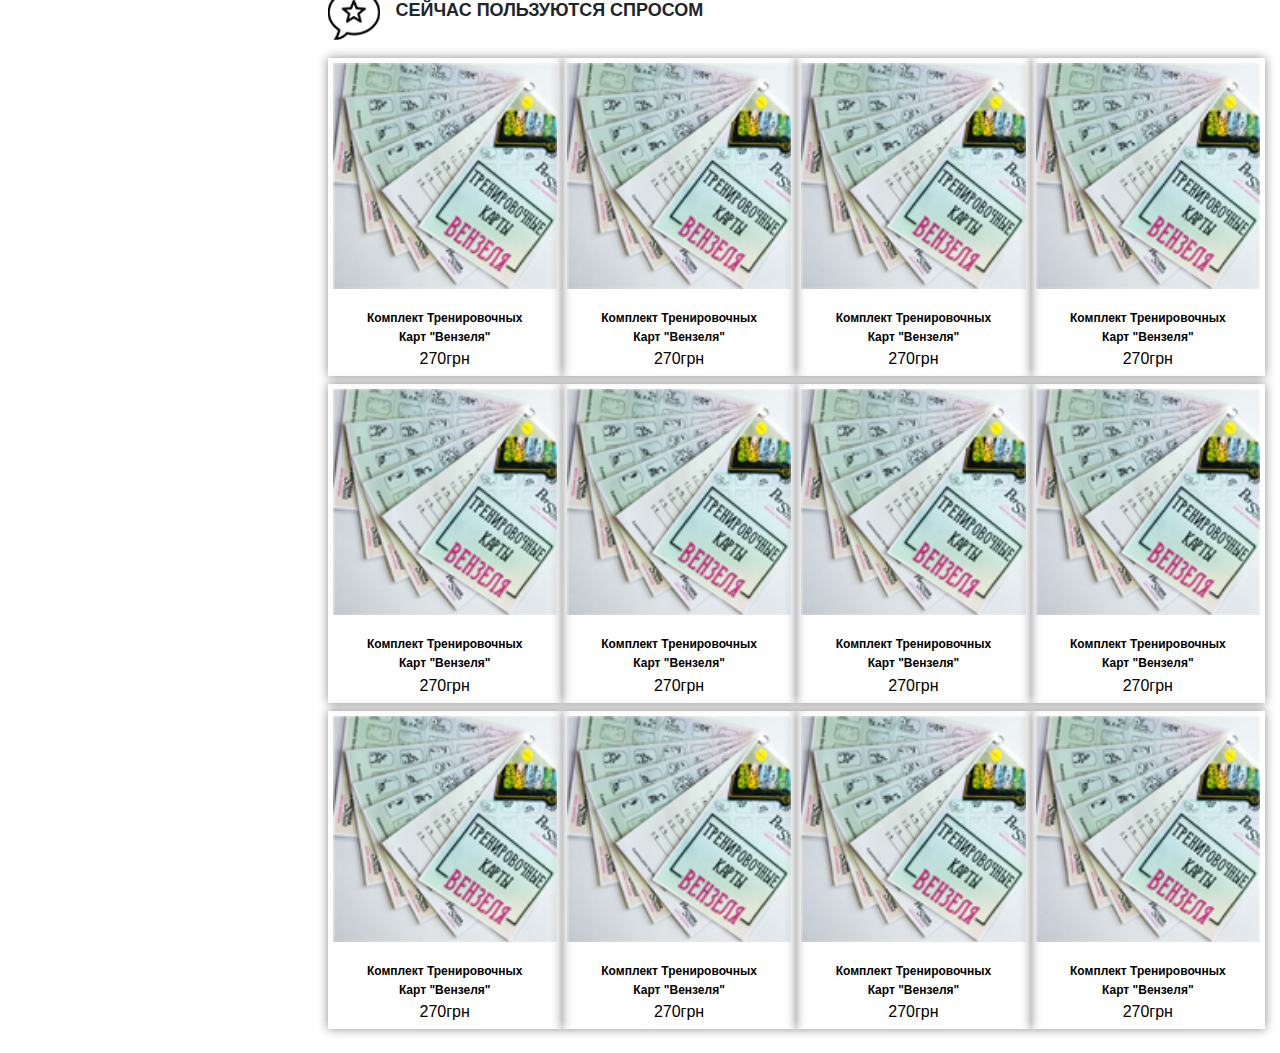
==== commit 472ec48e: "55555666" ====
--- a/index.html
+++ b/index.html
@@ -218,27 +218,27 @@
                                                         <div class="products-card_cena">270грн</div>
                                                     </a>
                                                 </div>
-                                                <div class="col-lg-3 col-md-3 col-5  text-center  mb-2 p-0">
-                                                    <a href="#" class="products-card">
-                                                        <img src="img/img-card.png" alt="tovar" class="img-adaptiv">
-                                                        <h3>Комплект Тренировочных <br>Карт "Вензеля"</h3>
-                                                        <div class="products-card_cena">270грн</div>
-                                                    </a>
-                                                </div>
-                                                <div class="col-lg-3 col-md-3 col-5  text-center  mb-2 p-0">
-                                                    <a href="#" class="products-card">
-                                                        <img src="img/img-card.png" alt="tovar" class="img-adaptiv">
-                                                        <h3>Комплект Тренировочных <br>Карт "Вензеля"</h3>
-                                                        <div class="products-card_cena">270грн</div>
-                                                    </a>
-                                                </div>
-                                                <div class="col-lg-3 col-md-3 col-5  text-center  mb-2 p-0">
-                                                    <a href="#" class="products-card">
-                                                        <img src="img/img-card.png" alt="tovar" class="img-adaptiv">
-                                                        <h3>Комплект Тренировочных <br>Карт "Вензеля"</h3>
-                                                        <div class="products-card_cena">270грн</div>
-                                                    </a>
-                                                </div>
+                                                <!-- <div class="col-lg-3 col-md-3 col-5  text-center  mb-2 p-0">
+                                                    <a href="#" class="products-card">
+                                                        <img src="img/img-card.png" alt="tovar" class="img-adaptiv">
+                                                        <h3>Комплект Тренировочных <br>Карт "Вензеля"</h3>
+                                                        <div class="products-card_cena">270грн</div>
+                                                    </a>
+                                                </div>
+                                                <div class="col-lg-3 col-md-3 col-5  text-center  mb-2 p-0">
+                                                    <a href="#" class="products-card">
+                                                        <img src="img/img-card.png" alt="tovar" class="img-adaptiv">
+                                                        <h3>Комплект Тренировочных <br>Карт "Вензеля"</h3>
+                                                        <div class="products-card_cena">270грн</div>
+                                                    </a>
+                                                </div>
+                                                <div class="col-lg-3 col-md-3 col-5  text-center  mb-2 p-0">
+                                                    <a href="#" class="products-card">
+                                                        <img src="img/img-card.png" alt="tovar" class="img-adaptiv">
+                                                        <h3>Комплект Тренировочных <br>Карт "Вензеля"</h3>
+                                                        <div class="products-card_cena">270грн</div>
+                                                    </a>
+                                                </div> -->
                                                                                   
                                         </div>
                                         <div class="row">
@@ -335,6 +335,13 @@
                                                             <div class="products-card_cena">270грн</div>
                                                         </a>
                                                     </div>
+                                                    <!-- <div class="col-lg-3 col-md-3 col-5  text-center  mb-2 p-0">
+                                                        <a href="#" class="products-card">
+                                                            <img src="img/img-card.png" alt="tovar" class="img-adaptiv">
+                                                            <h3>Комплект Тренировочных <br>Карт "Вензеля"</h3>
+                                                            <div class="products-card_cena">270грн</div>
+                                                        </a>
+                                                    </div>
                                                     <div class="col-lg-3 col-md-3 col-5  text-center  mb-2 p-0">
                                                         <a href="#" class="products-card">
                                                             <img src="img/img-card.png" alt="tovar" class="img-adaptiv">
@@ -348,14 +355,7 @@
                                                             <h3>Комплект Тренировочных <br>Карт "Вензеля"</h3>
                                                             <div class="products-card_cena">270грн</div>
                                                         </a>
-                                                    </div>
-                                                    <div class="col-lg-3 col-md-3 col-5  text-center  mb-2 p-0">
-                                                        <a href="#" class="products-card">
-                                                            <img src="img/img-card.png" alt="tovar" class="img-adaptiv">
-                                                            <h3>Комплект Тренировочных <br>Карт "Вензеля"</h3>
-                                                            <div class="products-card_cena">270грн</div>
-                                                        </a>
-                                                    </div>
+                                                    </div> -->
                                                 
                                                       
                                             </div>
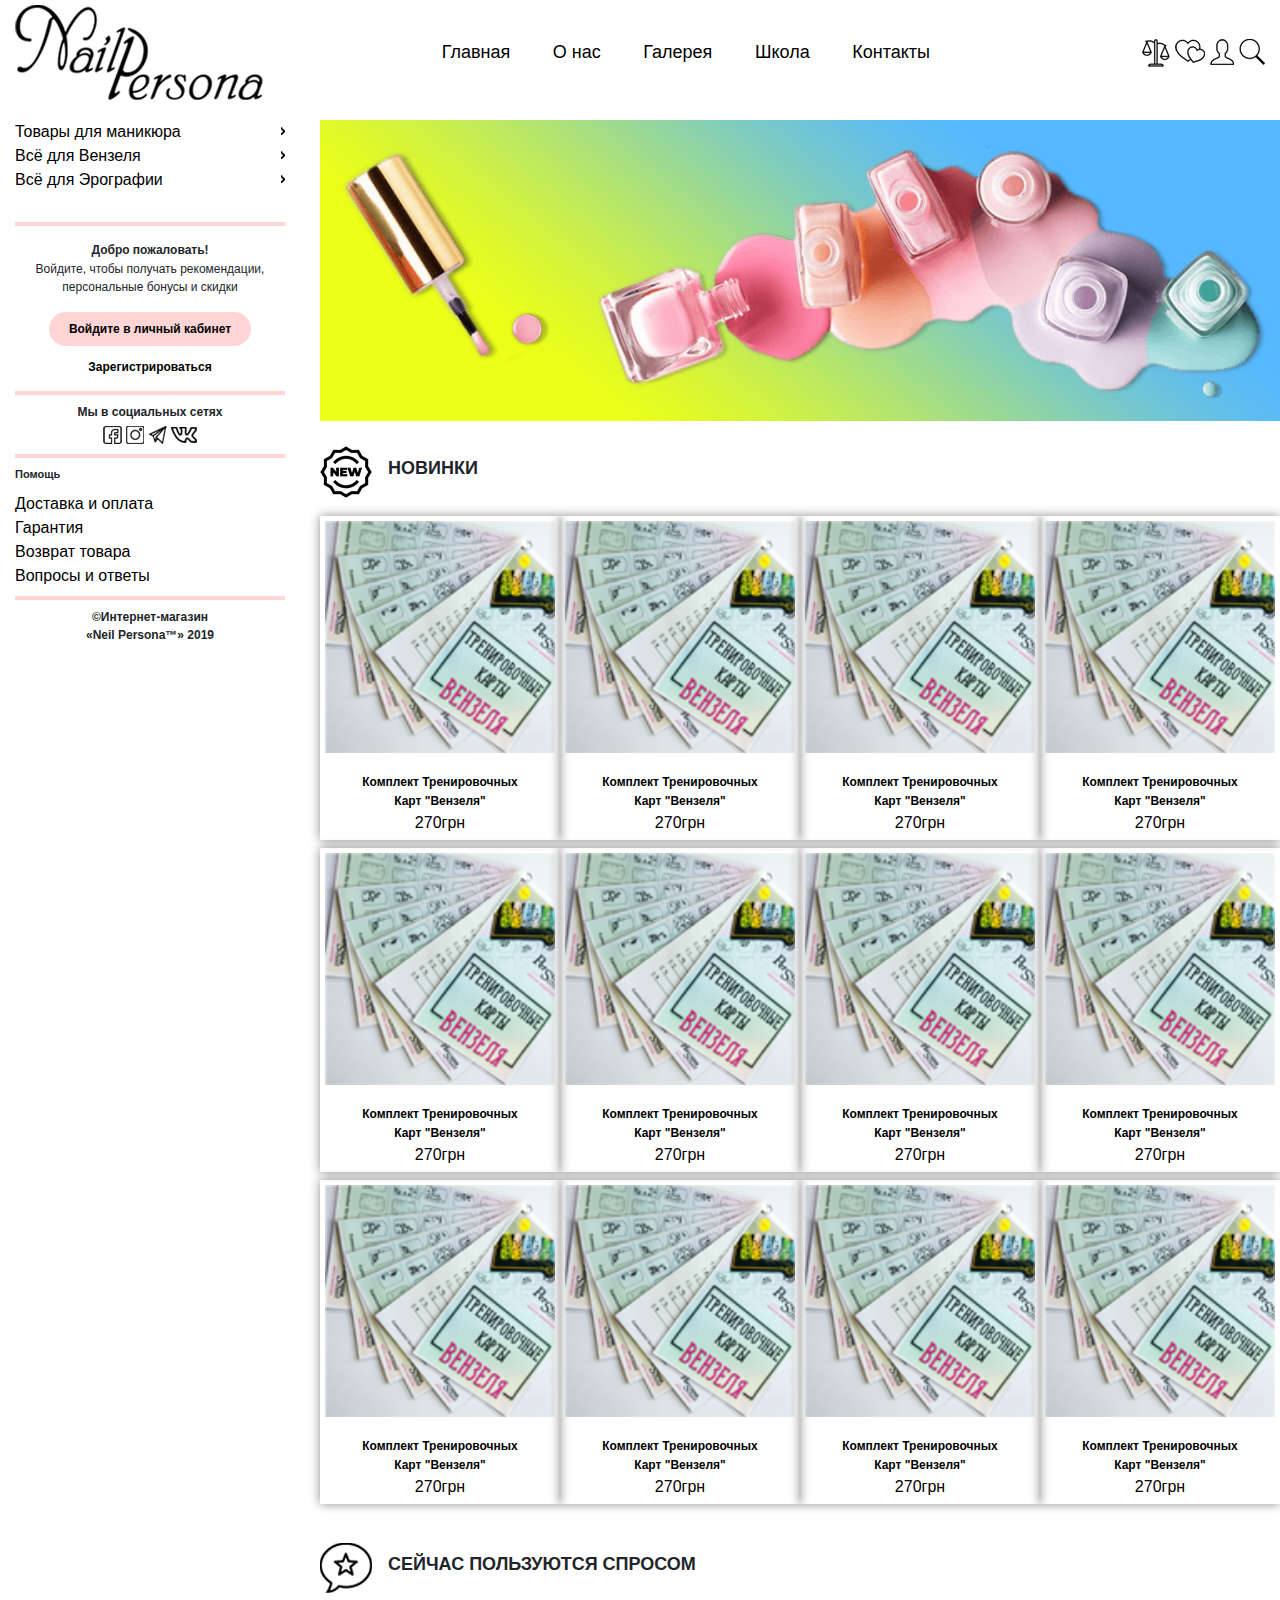
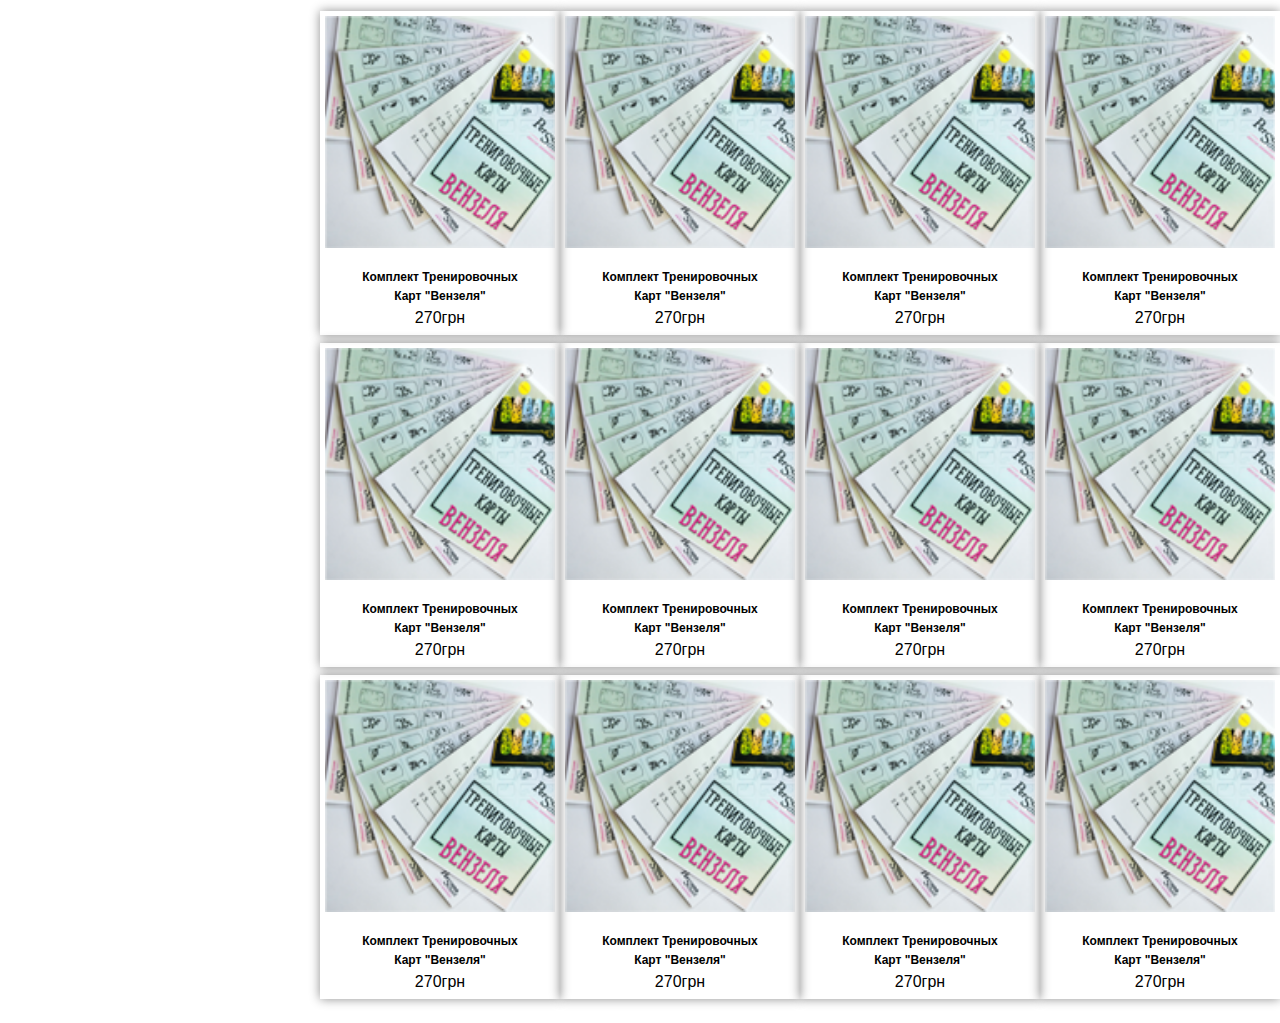
==== commit 74a1382a: "ooooooooooooooooo" ====
--- a/index.html
+++ b/index.html
@@ -33,7 +33,7 @@
                         </div>
                         <div class="col-lg-3 col-md-5 col-8">
                             <a href=index.html class="home logo">
-                                <img src=img/logo.png class="logo img-adaptiv" alt="logo Persona">
+                                <img src=img/logo.png class="logo" alt="logo Persona">
                             </a>
                         </div>
                         <div class="col-lg-5  m-auto d-none d-lg-block">
@@ -697,11 +697,6 @@
             </footer>
             <script src=js/jquery-3.3.1.min.js> </script> 
             <script src=js/slick/slick.min.js> </script>
-            <!-- <script src=js/slick/slick.min.js> </script> 
-            <script src=js/liMarquee/jquery.liMarquee.min.js> </script> 
-            <script src=js/jquery.arcticmodal-0.3.min.js> </script> 
-            <script type=text/javascript src=js/jquery.validate.min.js> </script> 
-            <script src=js/main.min.js> </script>  -->
             <script src=js/jquery.arcticmodal-0.3.min.js> </script>
             <script src="js/main.js"> </script>
         </body> 
--- a/css/style.css
+++ b/css/style.css
@@ -2,7 +2,9 @@
 body {
     font-family: "Arial"
 }
-
+.container-fluid_sm{
+    padding: 0;
+}
 h1, h2, h3, h4, h5, h6 {
     letter-spacing: 0;
     line-height: 1.6em;
@@ -18,6 +20,9 @@
 h2{
     font-size: 18px;
     text-transform: uppercase;
+}
+h4{
+    font-size: 24px;
 }
 h6{
     font-size: 11px;
@@ -52,43 +57,12 @@
     display: block;
     color: #fff
 }
-/* .overlay {
-    background: rgba(0, 0, 0, .64);
-    color: #fff;
-    position: absolute;
-    top: 0;
-    left: 0;
-    width: 100%;
-    height: 100%;
-    opacity: 0;
-    transition: all .5s ease;
-    text-align: center;
-    padding-top: 40%
-}
-.overlay_title {
-    font-family: candarabold;
-    margin-top: -20px
-}
-.card:hover .overlay {
-    opacity: .8
-}
-.text-centr{
-    text-align: center;
-}
-.fixed {
-    position: fixed;
-    top: 0;
-    left: 0;
-    width: 100%;
-    z-index: 1
-}  */
-
 /* specification END*/
 
 /* header */
+
 .header {
-    padding: 20px 0;
-    /* background: #ffd5d5 */
+    padding: 5px 0 10px 0;
 }
 
 /* header "menu"*/
@@ -104,7 +78,6 @@
     display: block;
     color: #000;
     font-size: 18px;
-    /* font-weight: bold; */
     margin-right: 10px
 }
 .menu__item a:hover {
@@ -124,16 +97,9 @@
 .menu-open {
     background: 0;
     border: 0;
-    /* font-size: 25px; */
-    cursor: pointer;
-    /* margin-top: 100%; */
-    
-}
-/* .header-menu {
-    font-size: 14px
-}
-
-.menu-opened {
+    cursor: pointer;   
+}
+/*.menu-opened {
     background: rgba(34, 183, 232, .87);
     border-radius: 10px;
     padding: 20px;
@@ -154,10 +120,12 @@
 /* header END*/
 
 /* Section "SHOP" */
+
 .shop{
-    padding-top: 38px; 
+    padding-top: 10px; 
 }
 /* ASIDE */
+
 aside{
     margin-right: 20px;
 }
@@ -166,13 +134,9 @@
 }
 .aside-menu__link, .aside-help__link{
     font-size: 16px;
-    /* font-weight: bold; */
     display: block;
     position: relative;
 }
-/* .aside-menu__link{
-    position: relative;
-} */
 .aside-menu__link::after{
     content: "";
     background: url("../img/arrow.png") no-repeat center center;
@@ -256,16 +220,28 @@
     margin-bottom: 20px;
     padding: 0 5px;
 }
-.products-card__cena{
-    font-size: 14px;
-    font-weight: bold;
-}
-
+.products-card_price{
+    font-size: 20px;
+    font-weight: bold;
+    padding: 0px 15px;
+    align-items: center;
+    margin-top: 10px;
+}
+.comparison-yellow img, .preferences-red img, .basket-green img{
+    margin-bottom: 0px;
+    padding: 0;
+    margin-left: 5px;
+}
+.comparison-yellow, .preferences-red, .basket-green{
+    display: block;
+    
+} 
 /* products-card END*/
 
 /* products END*/
 
 /* modal */
+
 .box-modal {
     position: absolute;
     top: 155px;
@@ -289,6 +265,7 @@
     opacity: 0!important;
 }
 /* modal "#catalog-product"*/
+
 #catalog-product{
     left: 25%;
 }
@@ -319,10 +296,7 @@
 
 @media screen and (max-width:576px) {
     
-    .container-fluid_sm{
-        padding: 0;
-    }
-    
+        
     .header{
         padding:  0;
     }
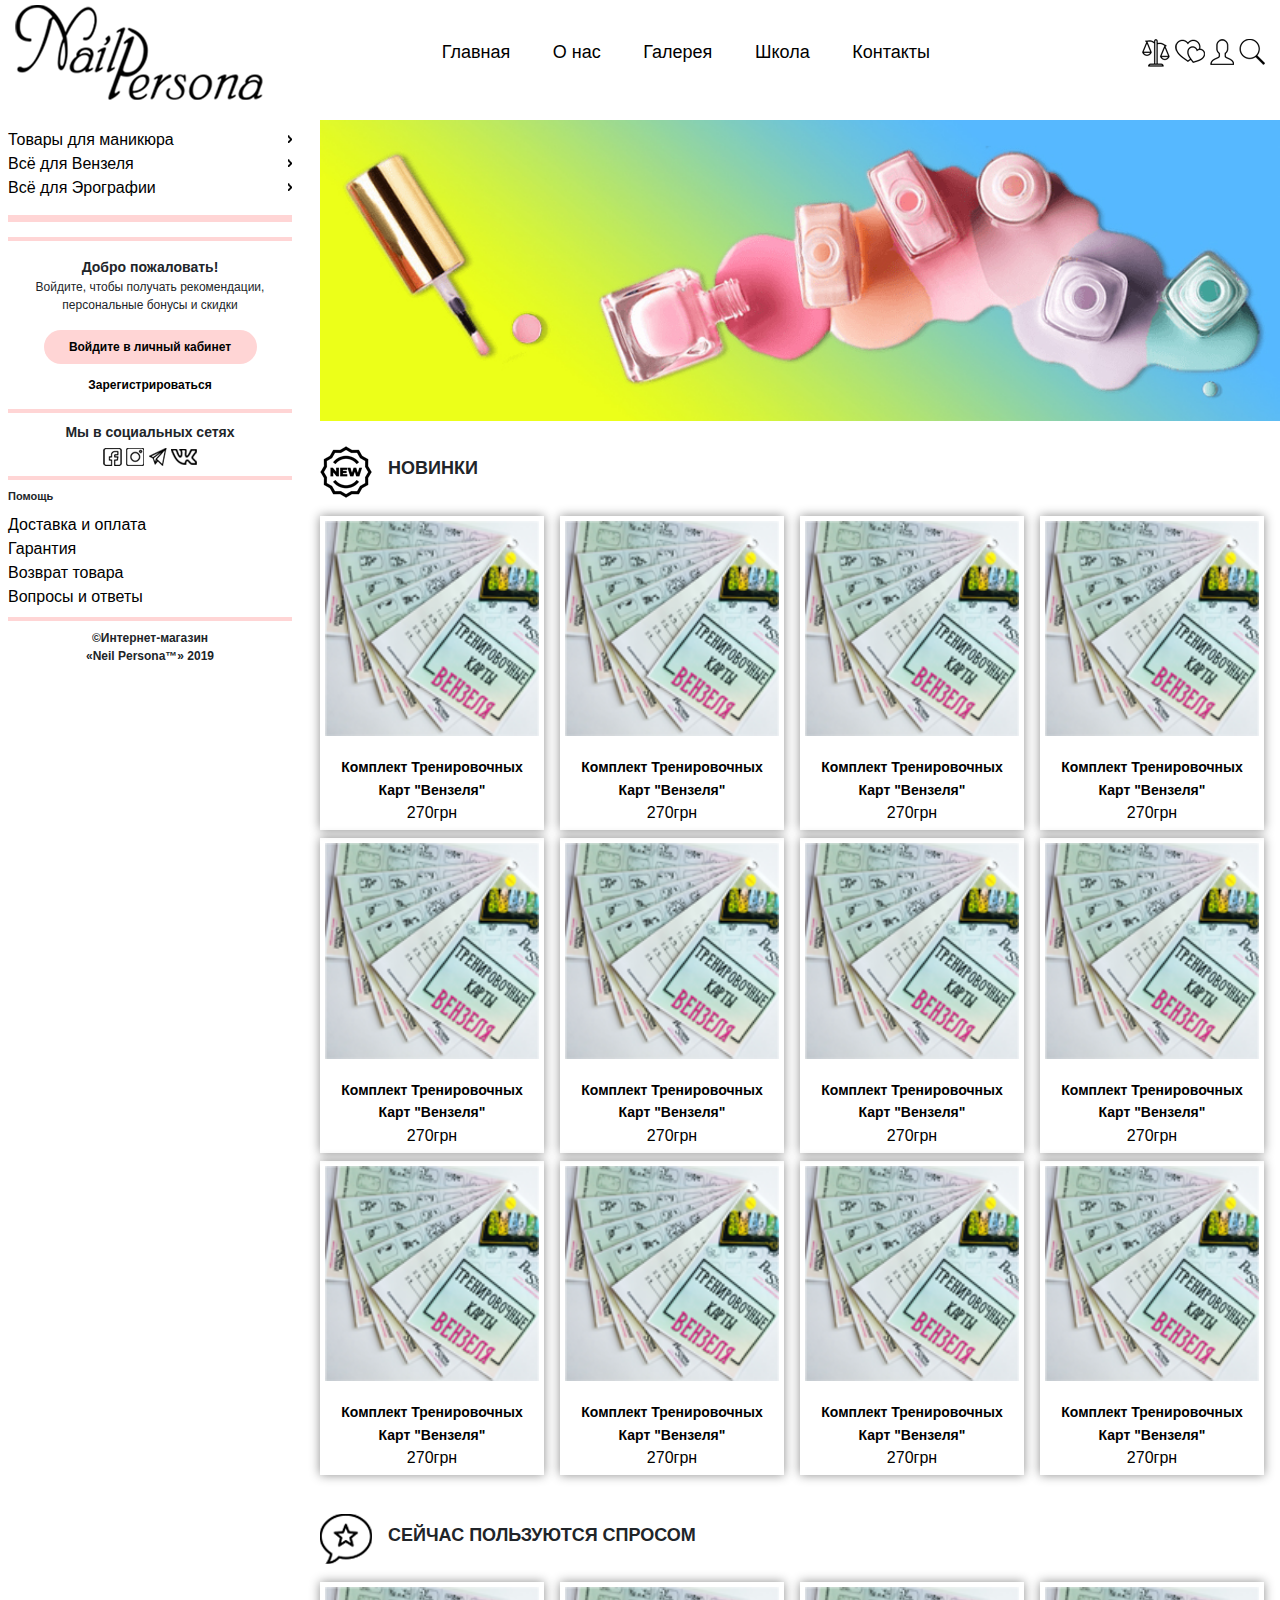
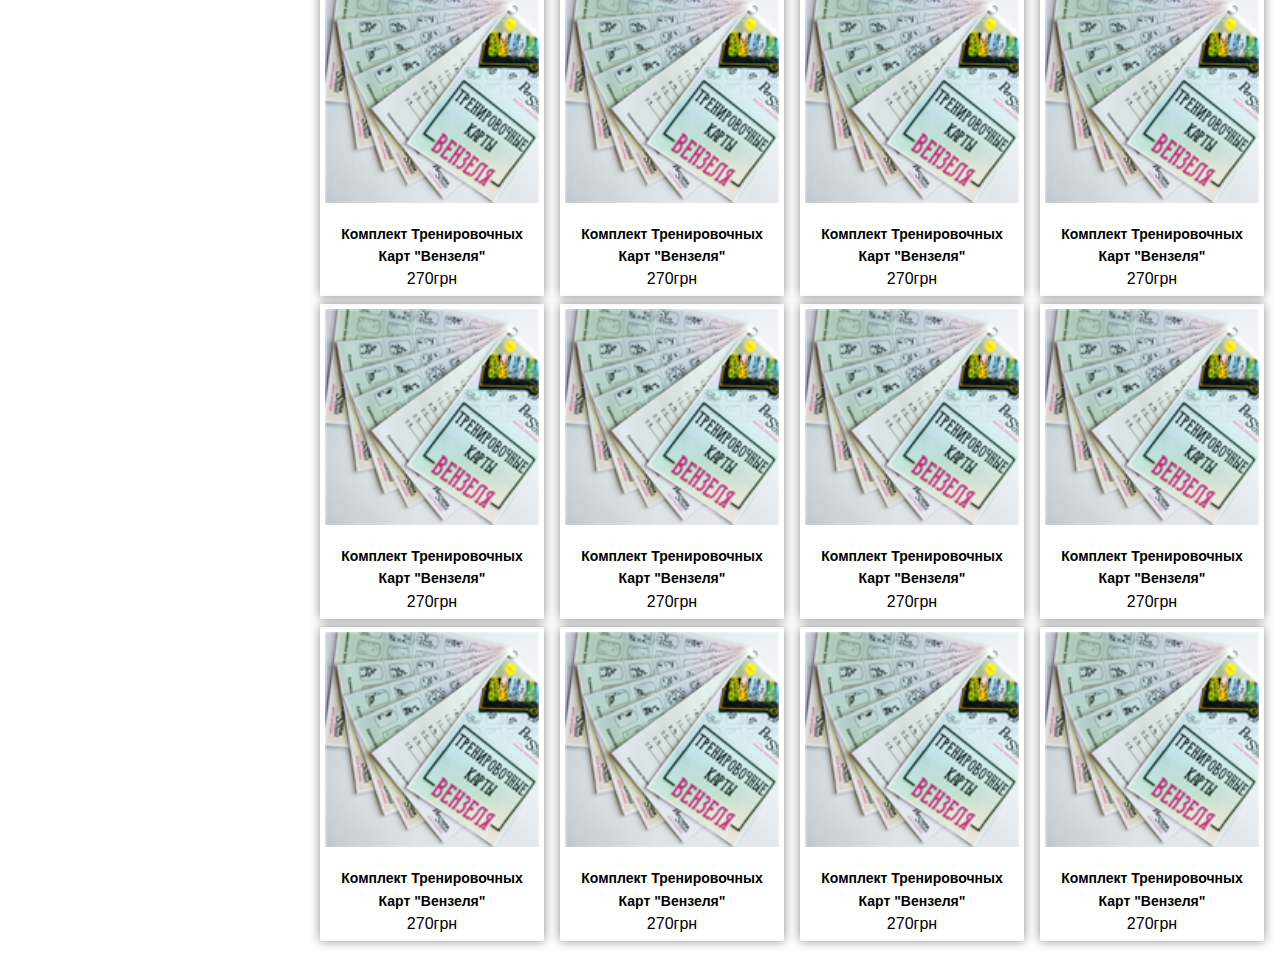
==== commit 7455f5bf: "aaaaaaaaaaaaa" ====
--- a/index.html
+++ b/index.html
@@ -53,7 +53,7 @@
                                     <a href=#>Галерея</a>
                                 </li>
                                 <li class="menu__item">
-                                    <a href=#>
+                                    <a href="card-product.html">
                                         Школа
                                     </a>
                                 </li>
@@ -80,7 +80,7 @@
                 <section class="shop" id="shop">
                     <div class="container-fluid container-fluid_sm">
                         <div class="row m-0">
-                            <div class="col-lg-3">
+                            <div class="col-lg-3 p-2">
                                     <aside class="info-right d-none d-lg-block" id="info-right">
                                         <div class="aside-menu" id="aside-menu">
                                             <a  href="#" class="aside-menu__link manicure-products__link">Товары для маникюра</a>
--- a/css/style.css
+++ b/css/style.css
@@ -14,7 +14,7 @@
     
 }
 h3{
-    font-size: 12px;
+    font-size: 14px;
     margin: 0;
 }
 h2{
@@ -130,7 +130,9 @@
     margin-right: 20px;
 }
 .aside-menu{
-padding-bottom: 30px;
+padding-bottom: 15px;
+margin-bottom: 15px;
+border-bottom: 7px solid #ffd5d5;
 }
 .aside-menu__link, .aside-help__link{
     font-size: 16px;
@@ -213,8 +215,11 @@
     display: block;
     padding: 5px 0;
     box-shadow: 0px 0px 10px 0px rgba(0,0,0,0.45);
-  
+    margin-right: 16px;
    
+}
+.products-card__headline{
+    font-weight: 400;
 }
 .products-card img{
     margin-bottom: 20px;
@@ -228,14 +233,66 @@
     margin-top: 10px;
 }
 .comparison-yellow img, .preferences-red img, .basket-green img{
+    width: 80%;
     margin-bottom: 0px;
     padding: 0;
-    margin-left: 5px;
+    margin-left: 0px;
 }
 .comparison-yellow, .preferences-red, .basket-green{
     display: block;
     
-} 
+}
+
+.btn__basket-green{
+    box-shadow: 3px 3px 5px rgba(0, 0, 0, 0.40);
+    overflow: hidden;
+    text-align: center;
+    background: green;
+    border: 1px solid green;
+    border-radius: 3px;
+    font-size: 12px;
+    padding: 3px;
+    cursor: pointer;
+    margin-left: 10px;
+}
+.btn__basket-green:hover {
+    box-shadow: 6px 6px 5px rgba(0, 0, 0, 0.40);
+    padding: 4px;
+    color: #fff;
+    border-radius: 5px;
+}
+/* block "star-icons"*/
+.star-icons{
+    margin-bottom: 10px;
+    justify-content: space-evenly;
+}
+/* rating */
+
+.rating_block {
+    /* width: 125px;
+    height: 25px; */
+    /* margin-right: 10%; */
+}
+  
+  .rating_block input[type="radio"] {
+    display: none;
+  }
+  .label_rating {
+    float: right;
+    display: block;
+    width: 25px;
+    height: 20px;
+    background: url(../img/stars.png) no-repeat 50% 0;
+    cursor: pointer;
+  }
+  /*Пишем правила смены положения background-а*/
+  .rating_block .label_rating:hover, /*Правило для ховера на текущий лейбл*/
+  .rating_block .label_rating:hover ~ .label_rating, /*Правило для всех следующих лейблов по DOM дереву*/
+  .rating_block input[type="radio"]:checked ~ .label_rating /*Правило для всех следующих лейблов после выбранного инпута, чтобы звездочки как бы зафиксировались*/
+  {
+    background-position: 50% -20px;
+  }
+/* rating end */
 /* products-card END*/
 
 /* products END*/
@@ -278,7 +335,11 @@
 }
 
 @media screen and (max-width:992px) {
-    
+    .label_rating {
+        
+        width: 20px;
+        height: 21px;
+    }
        
 }
 
@@ -297,13 +358,33 @@
 @media screen and (max-width:576px) {
     
         
-    .header{
-        padding:  0;
-    }
-    /* .logo{
-        margin-left: 10px; */
-    
-    .shop{
-        padding-top: 0;;
-    }
-}
+    .label_rating {
+        
+        width: 20px;
+        height: 21px;
+    }
+    .comparison-yellow, .preferences-red{
+        width: 20%;
+    }
+}
+@media screen and (max-width:450px) {
+    .btn__basket-green{
+        margin-left: 0px;
+    }
+    .products-card_price{
+        flex-direction: column;
+    }
+    .btn__basket-greend_wrap{
+        margin: 0!important;
+    }
+    .label_rating {
+        width: 12px;
+        height: 21px;
+    }
+    .comparison-yellow, .preferences-red{
+        width: 18%;
+    }
+}
+@media screen and (max-width:320px) {
+    
+}
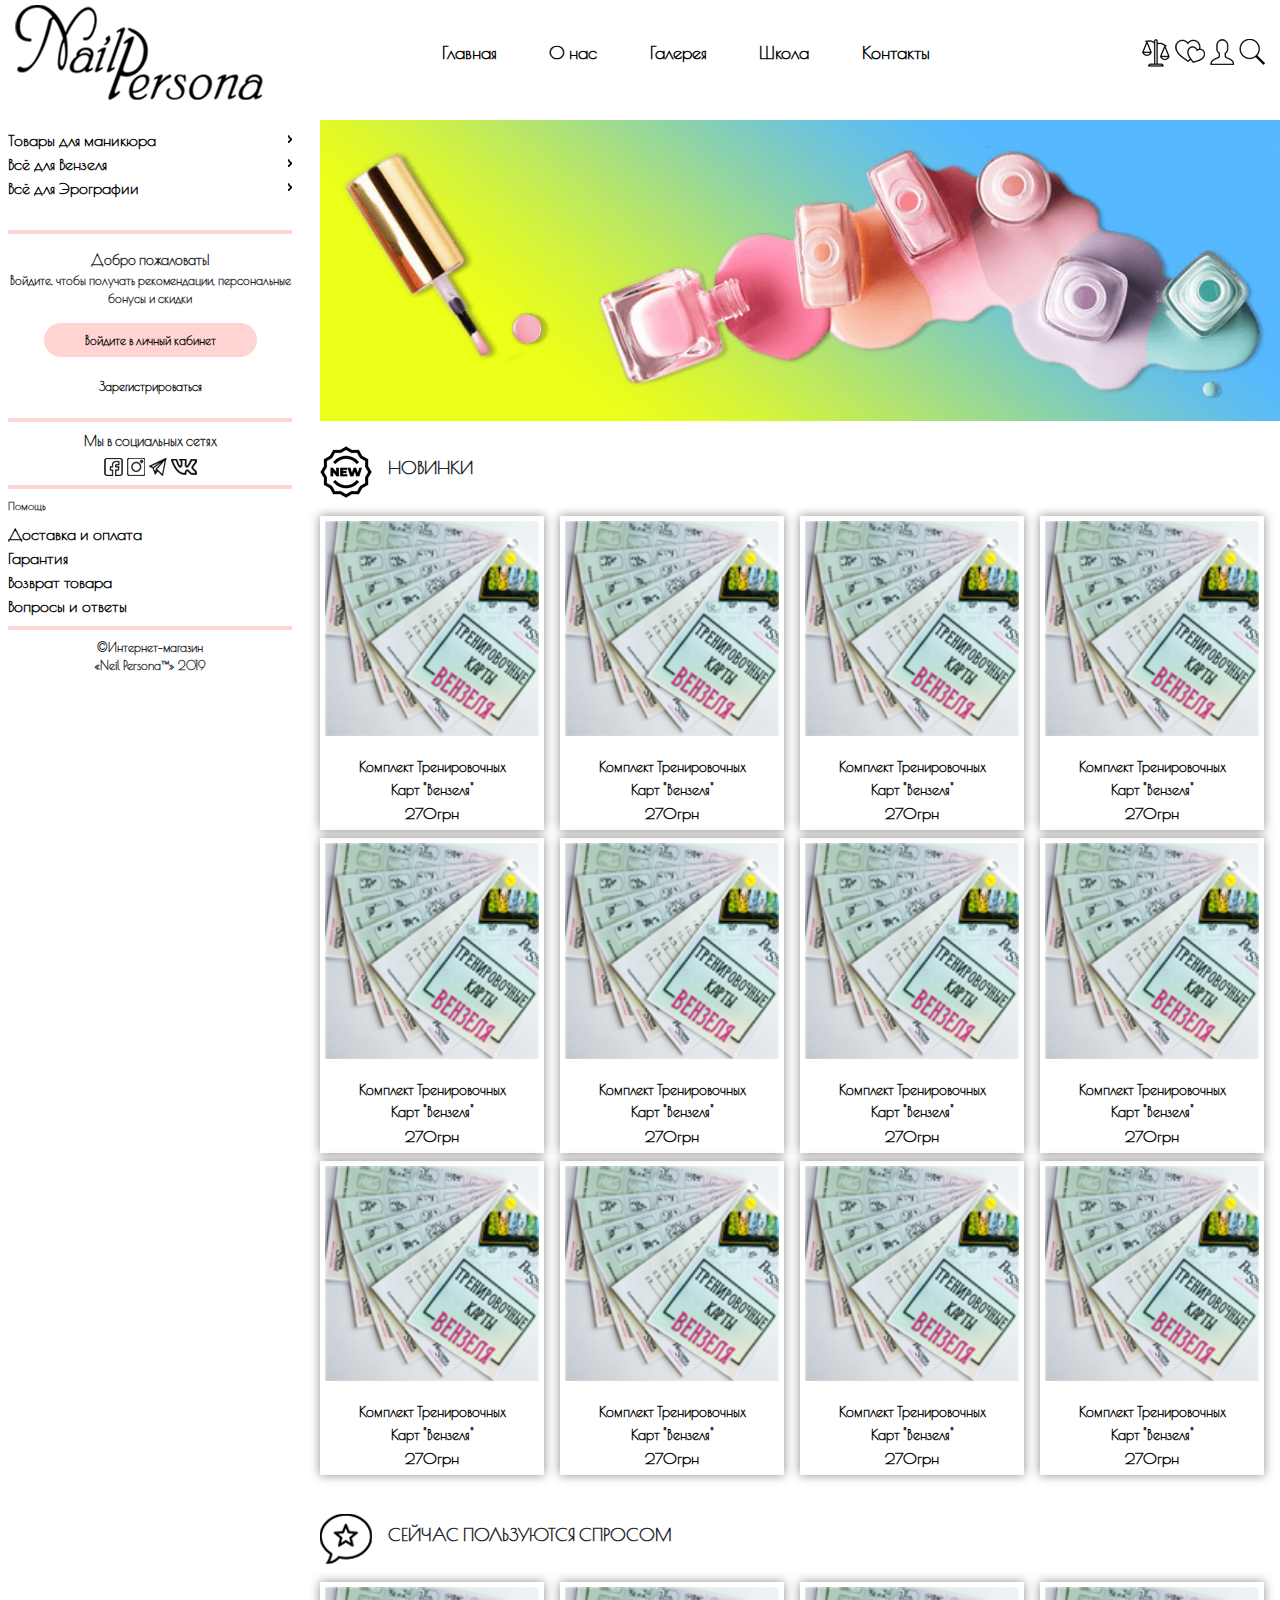
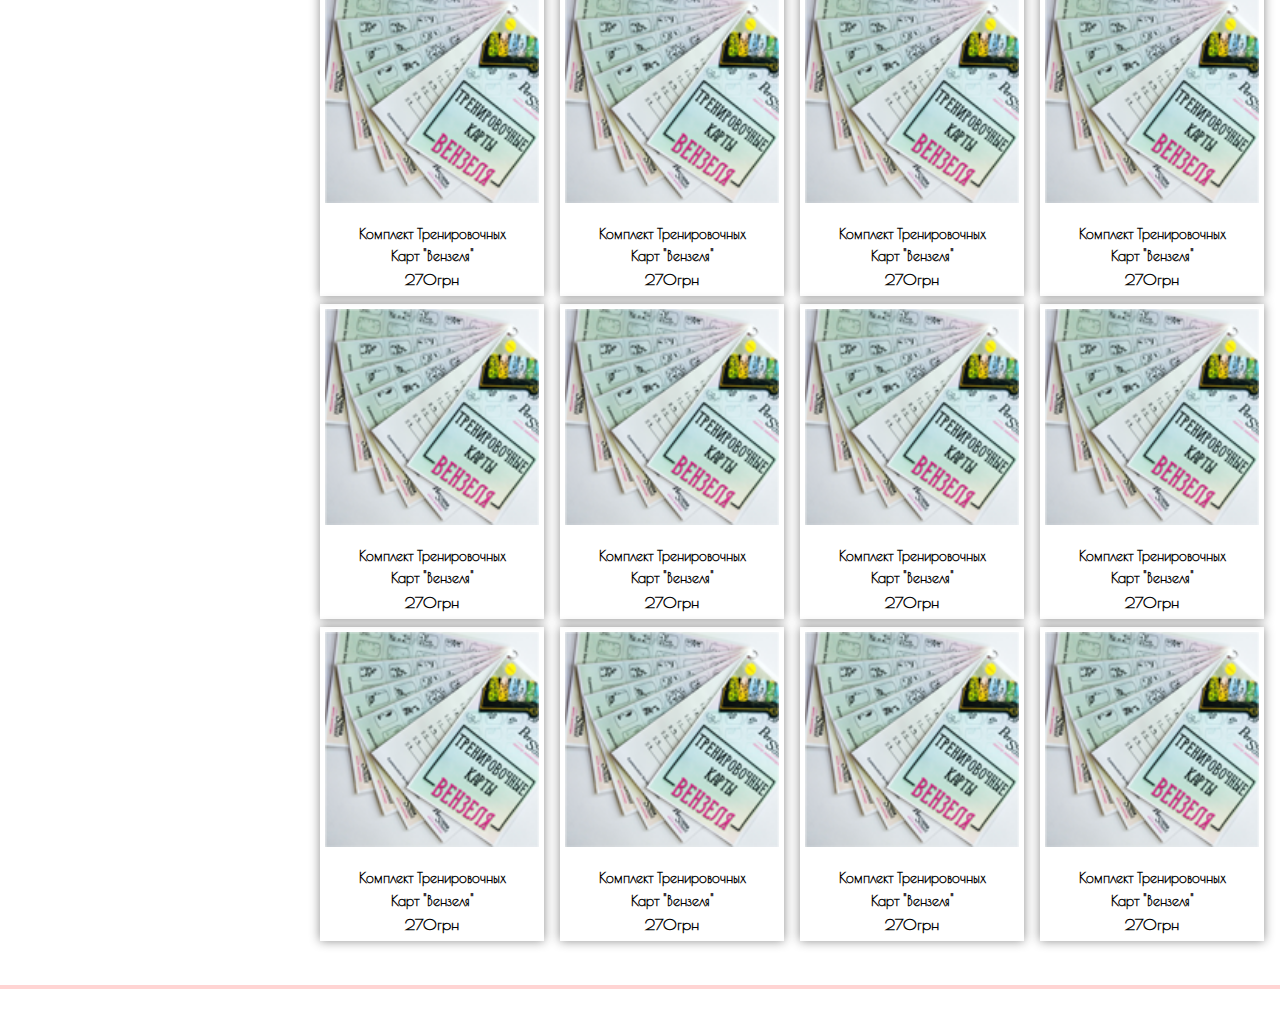
==== commit 9b05b86d: "pravka1" ====
--- a/index.html
+++ b/index.html
@@ -13,6 +13,7 @@
             <meta property=og:type content="">
             <meta property=og:image content="">
             <meta property=og:site_name content="">
+            <!-- <link href="https://fonts.googleapis.com/css?family=Poiret+One" rel="stylesheet"> -->
             <link rel=stylesheet href="css/bootstrap-reboot.min.css">
             <link rel=stylesheet href="css/bootstrap.min.css">
             <link rel=stylesheet href=css/slick/slick.css>
--- a/css/style.css
+++ b/css/style.css
@@ -1,6 +1,9 @@
 /* specification */
+@import url('https://fonts.googleapis.com/css?family=Poiret+One');
+
 body {
-    font-family: "Arial"
+    font-family: 'Poiret One', cursive;
+    font-weight: bold;
 }
 .container-fluid_sm{
     padding: 0;
@@ -30,9 +33,11 @@
 }
 a{
     color: #000;
-}
-a, a:active, a:hover {
-    text-decoration: none
+    text-decoration: none;
+}
+a:active, a:hover {
+    text-decoration: none;
+    color: #ffd4d3;
 }
 li, ul {
     list-style-type: none;
@@ -132,7 +137,6 @@
 .aside-menu{
 padding-bottom: 15px;
 margin-bottom: 15px;
-border-bottom: 7px solid #ffd5d5;
 }
 .aside-menu__link, .aside-help__link{
     font-size: 16px;
@@ -154,16 +158,16 @@
     text-align: center;
     font-size: 12px;
     padding: 15px 0;
-    border-top: 4px solid #ffd5d5;
-    border-bottom: 4px solid #ffd5d5;
+    border-top: 4px solid #ffd4d3;
+    border-bottom: 4px solid #ffd4d3;
 }
 .aside-cabinet p{
     
 }
-.btn-cabinet{
+.btn-cabinet, .registracion{
     font-weight: bold;
     padding: 8px 3px;
-    background: #ffd5d5;
+    background: #ffd4d3;
     border: none;
     border-radius: 20px;
     width: 75%;
@@ -171,17 +175,36 @@
 }
 .registracion{
     display: block;
-    font-weight: bold;
+    background: none;
     margin-top: 12px;
+}
+.btn-cabinet:hover{
+    -webkit-box-shadow: 0px 2px 5px 0px rgba(0,0,0,0.55);
+    -moz-box-shadow: 0px 2px 5px 0px rgba(0,0,0,0.55);
+    box-shadow: 0px 2px 5px 0px rgba(0,0,0,0.55);
+    transition: 0.3s;
+    color: #000;
+}
+button:focus, button:active {
+    outline-color: transparent;
+}
+
+.registracion:hover{
+    -webkit-box-shadow: 0px 2px 5px 0px rgba(0,0,0,0.55);
+    -moz-box-shadow: 0px 2px 5px 0px rgba(0,0,0,0.55);
+    box-shadow: 0px 2px 5px 0px rgba(0,0,0,0.55);
+    transition: 0.3s;
+    color: #000;
+    border-radius: 20px;
 }
 .aside-social{
     text-align: center;
     padding: 8px 0;
-    border-bottom: 4px solid #ffd5d5;
+    border-bottom: 4px solid #ffd4d3;
 }
 .aside-help{
     padding: 8px 0;
-    border-bottom: 4px solid #ffd5d5;
+    border-bottom: 4px solid #ffd4d3;
     
 }
 .aside-copyrights{
@@ -217,9 +240,6 @@
     box-shadow: 0px 0px 10px 0px rgba(0,0,0,0.45);
     margin-right: 16px;
    
-}
-.products-card__headline{
-    font-weight: 400;
 }
 .products-card img{
     margin-bottom: 20px;
@@ -254,12 +274,14 @@
     padding: 3px;
     cursor: pointer;
     margin-left: 10px;
+    font-weight: 600;
 }
 .btn__basket-green:hover {
     box-shadow: 6px 6px 5px rgba(0, 0, 0, 0.40);
     padding: 4px;
     color: #fff;
     border-radius: 5px;
+    font-weight: 600;
 }
 /* block "star-icons"*/
 .star-icons{
@@ -297,6 +319,40 @@
 
 /* products END*/
 
+/* footer */
+.footer{
+    margin-top: 20px;
+    padding: 10px 0;
+    border-top: 4px solid #ffd4d3;
+    font-size: 12px;
+    font-weight: bold;
+    
+}
+.footer-help, .footer-social__link{
+    justify-content: center;
+    margin-bottom: 15px;
+}
+.footer-help__link{
+    margin-right: 20px;
+}
+
+/* .footer-social__link{
+    justify-content: center;
+} */
+.footer-social__icon{
+    display: block;
+    margin-right: 8px;
+}
+.footer-social__icon:last-child, .footer-help__link:last-child{
+    margin-right: 0;
+}
+.footer-copyrights p{
+   text-align: center;
+   margin-bottom: 0;
+}
+
+/* footer END*/
+
 /* modal */
 
 .box-modal {
@@ -349,7 +405,7 @@
     }
     .aside-copyrights__sm{
         display: block!important;
-        border-top: 4px solid #ffd5d5;
+        border-top: 4px solid #ffd4d3;
         margin-top: 15px;
         text-align: center;
     }
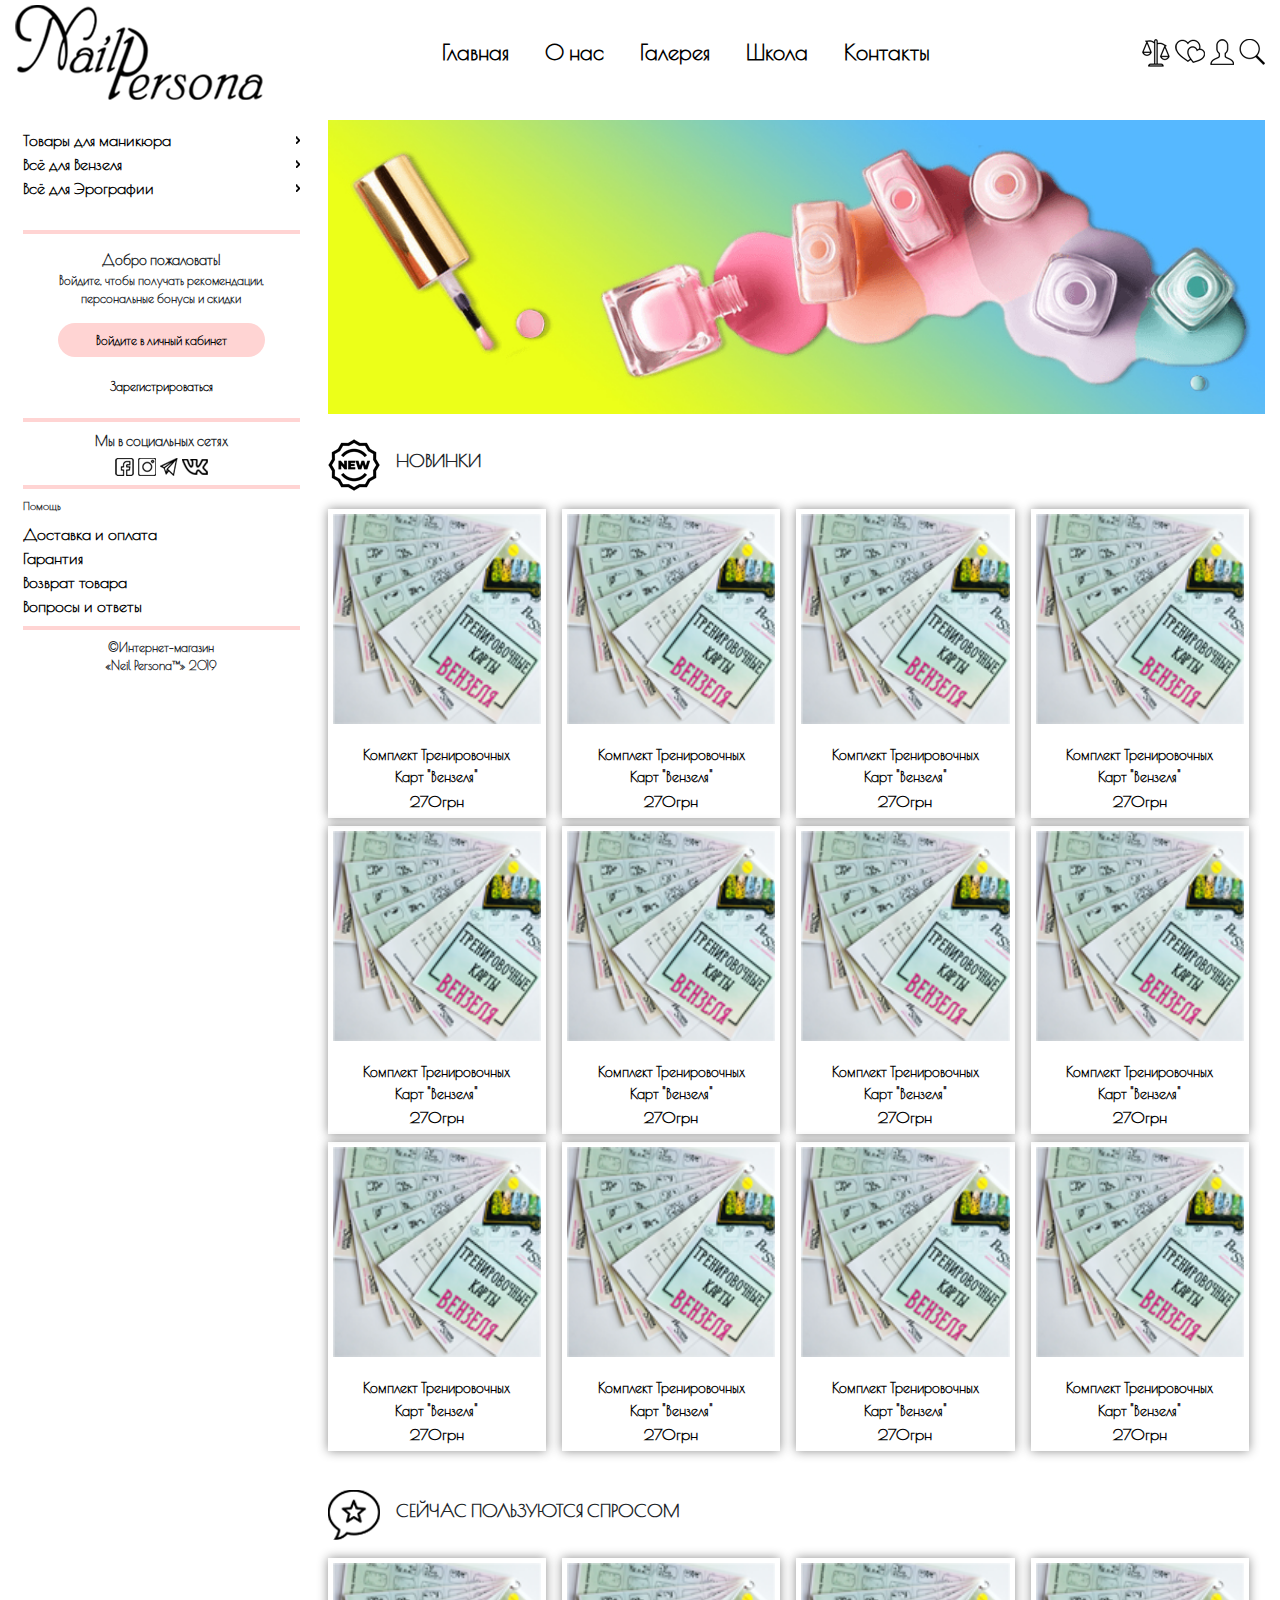
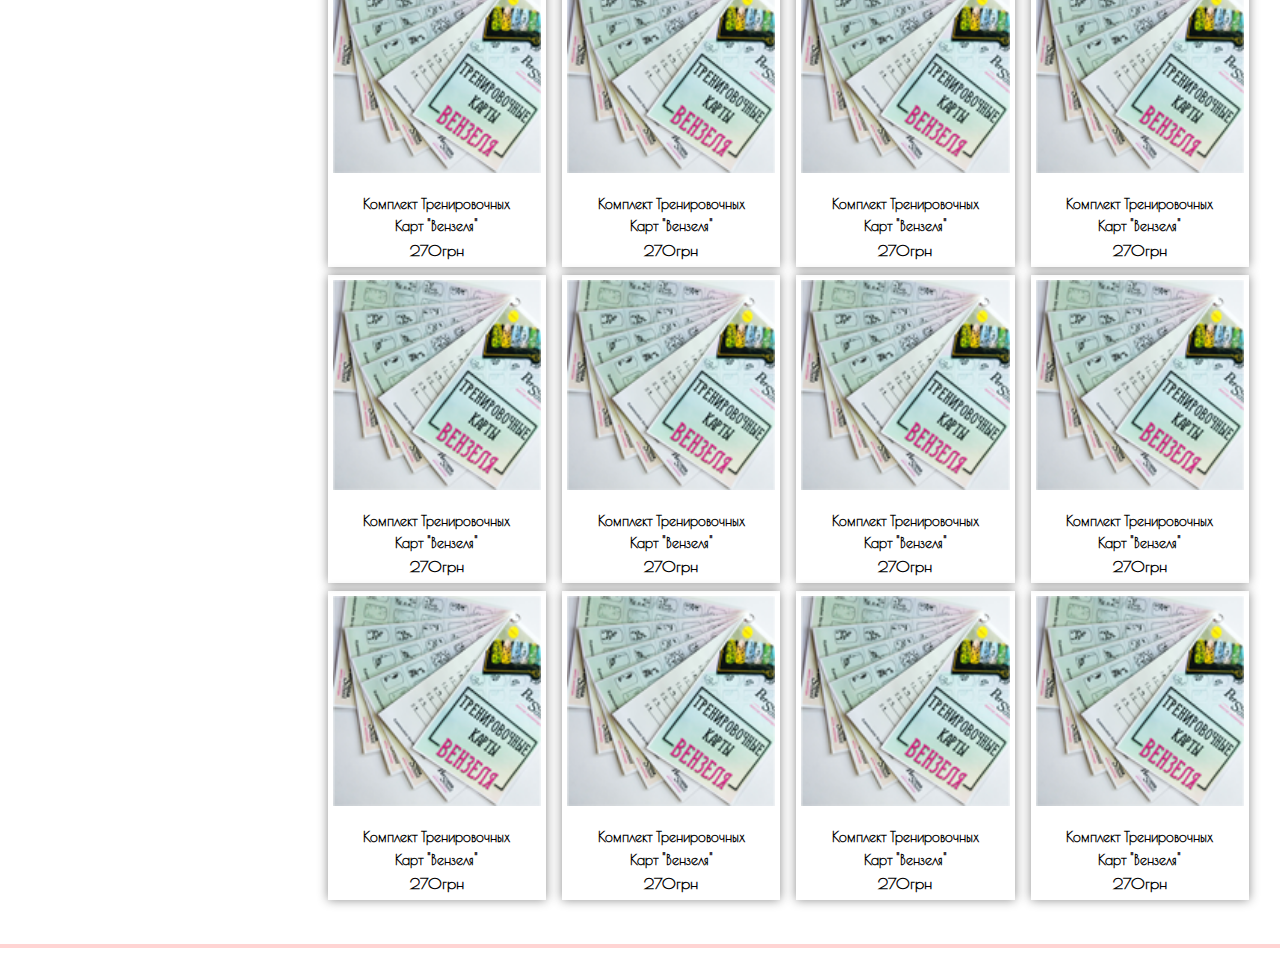
==== commit 40ee3226: "kkkkkkkk" ====
--- a/index.html
+++ b/index.html
@@ -79,7 +79,7 @@
             </header>
             <main id=main role=main>
                 <section class="shop" id="shop">
-                    <div class="container-fluid container-fluid_sm">
+                    <div class="container-fluid">
                         <div class="row m-0">
                             <div class="col-lg-3 p-2">
                                     <aside class="info-right d-none d-lg-block" id="info-right">
--- a/css/style.css
+++ b/css/style.css
@@ -14,7 +14,7 @@
     font-weight: bold;
 }
 h1 {
-    
+    font-size: 36px;
 }
 h3{
     font-size: 14px;
@@ -82,7 +82,7 @@
 .menu__item a {
     display: block;
     color: #000;
-    font-size: 18px;
+    font-size: 22px;
     margin-right: 10px
 }
 .menu__item a:hover {
@@ -150,7 +150,7 @@
     width: 4px;
     height: 8px;
     position: absolute;
-    top: 7px;
+    top: 8px;
     right: 0;
 
 }
@@ -294,13 +294,13 @@
     /* width: 125px;
     height: 25px; */
     /* margin-right: 10%; */
+    display: flex;
 }
   
   .rating_block input[type="radio"] {
     display: none;
   }
   .label_rating {
-    float: right;
     display: block;
     width: 25px;
     height: 20px;
